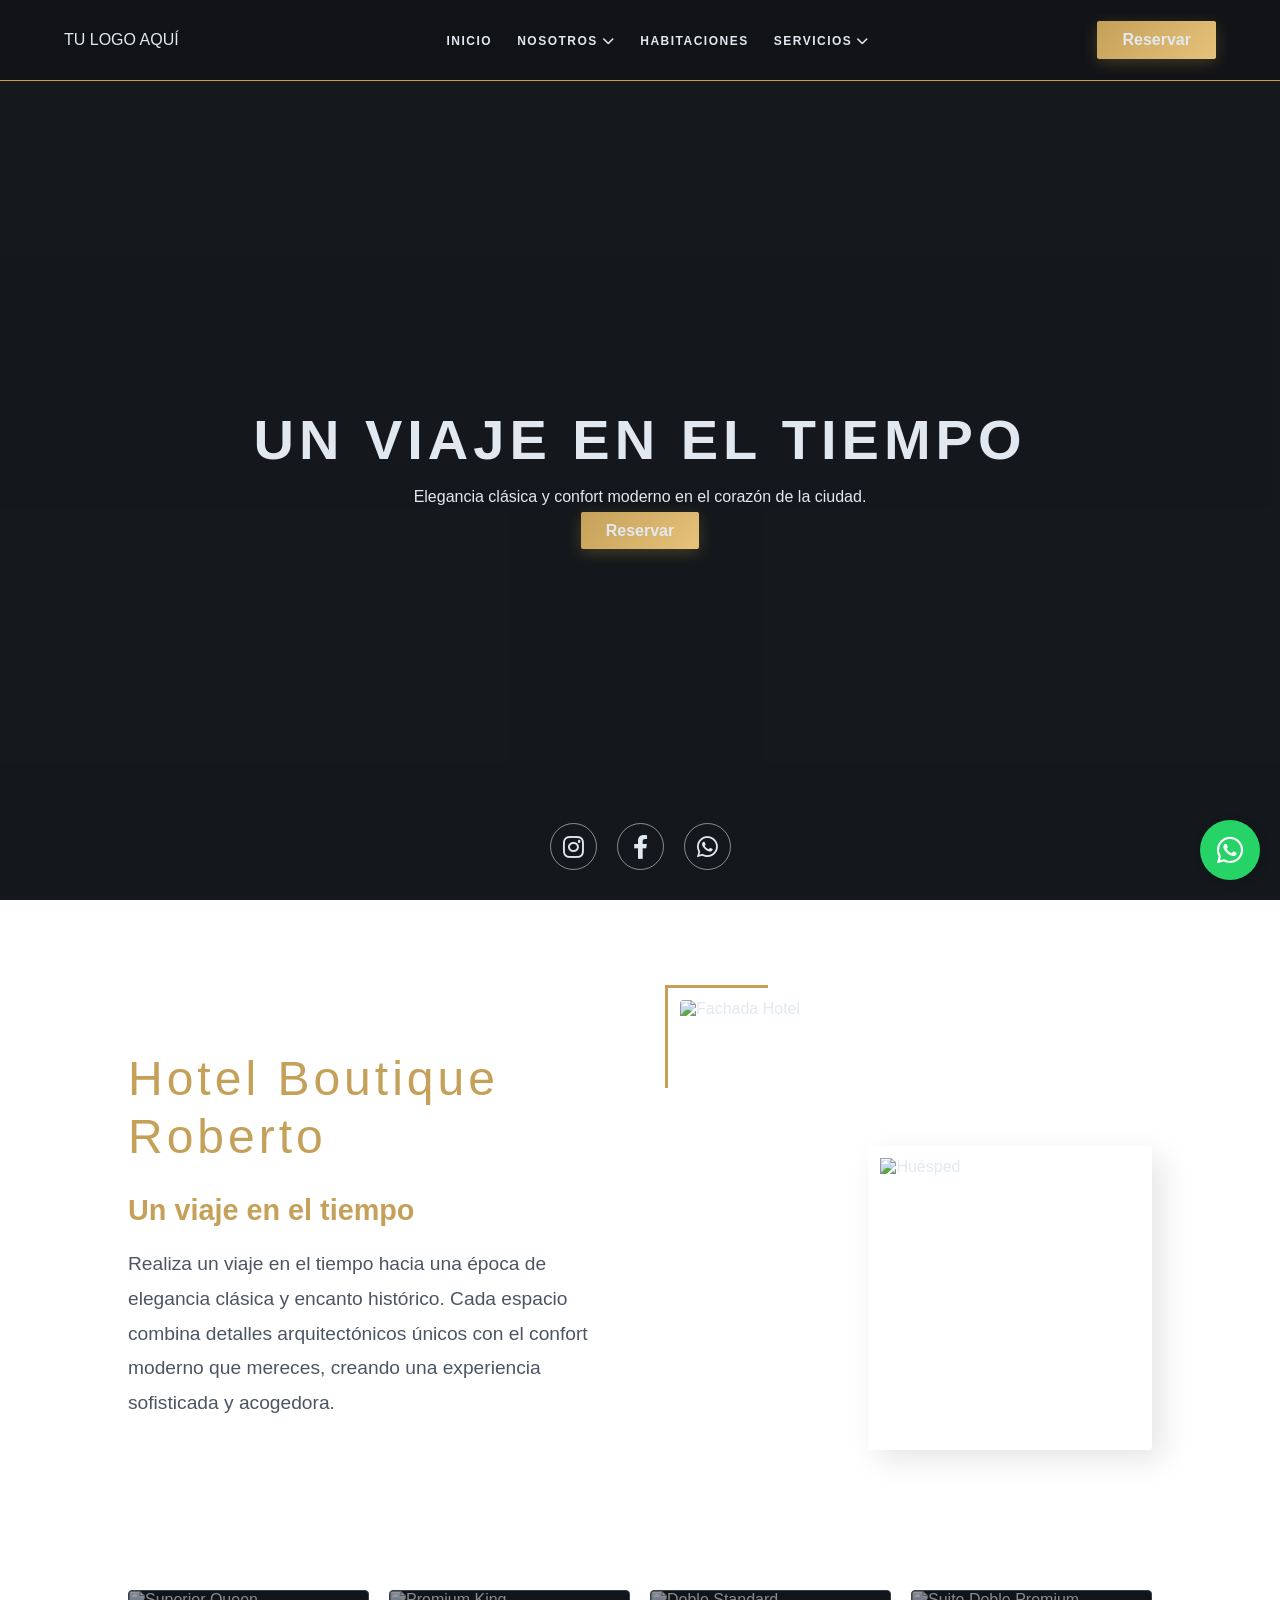
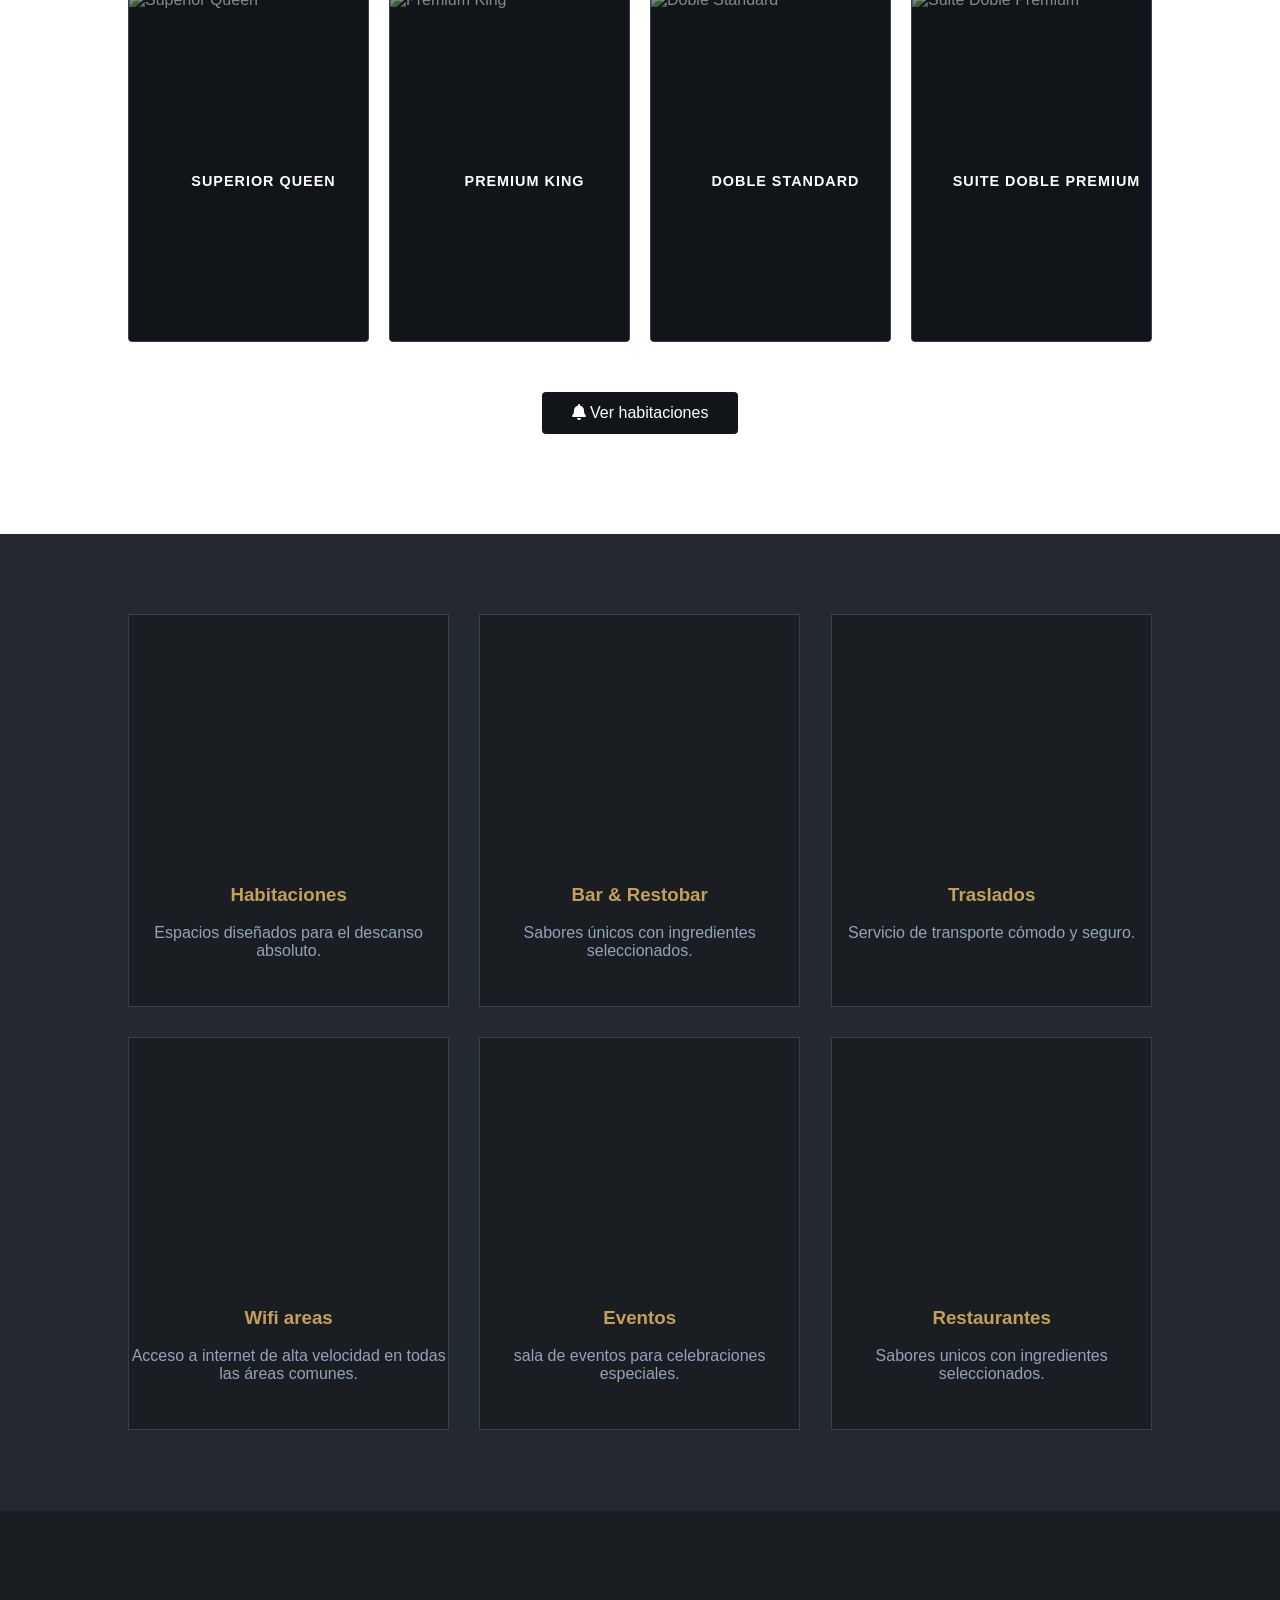
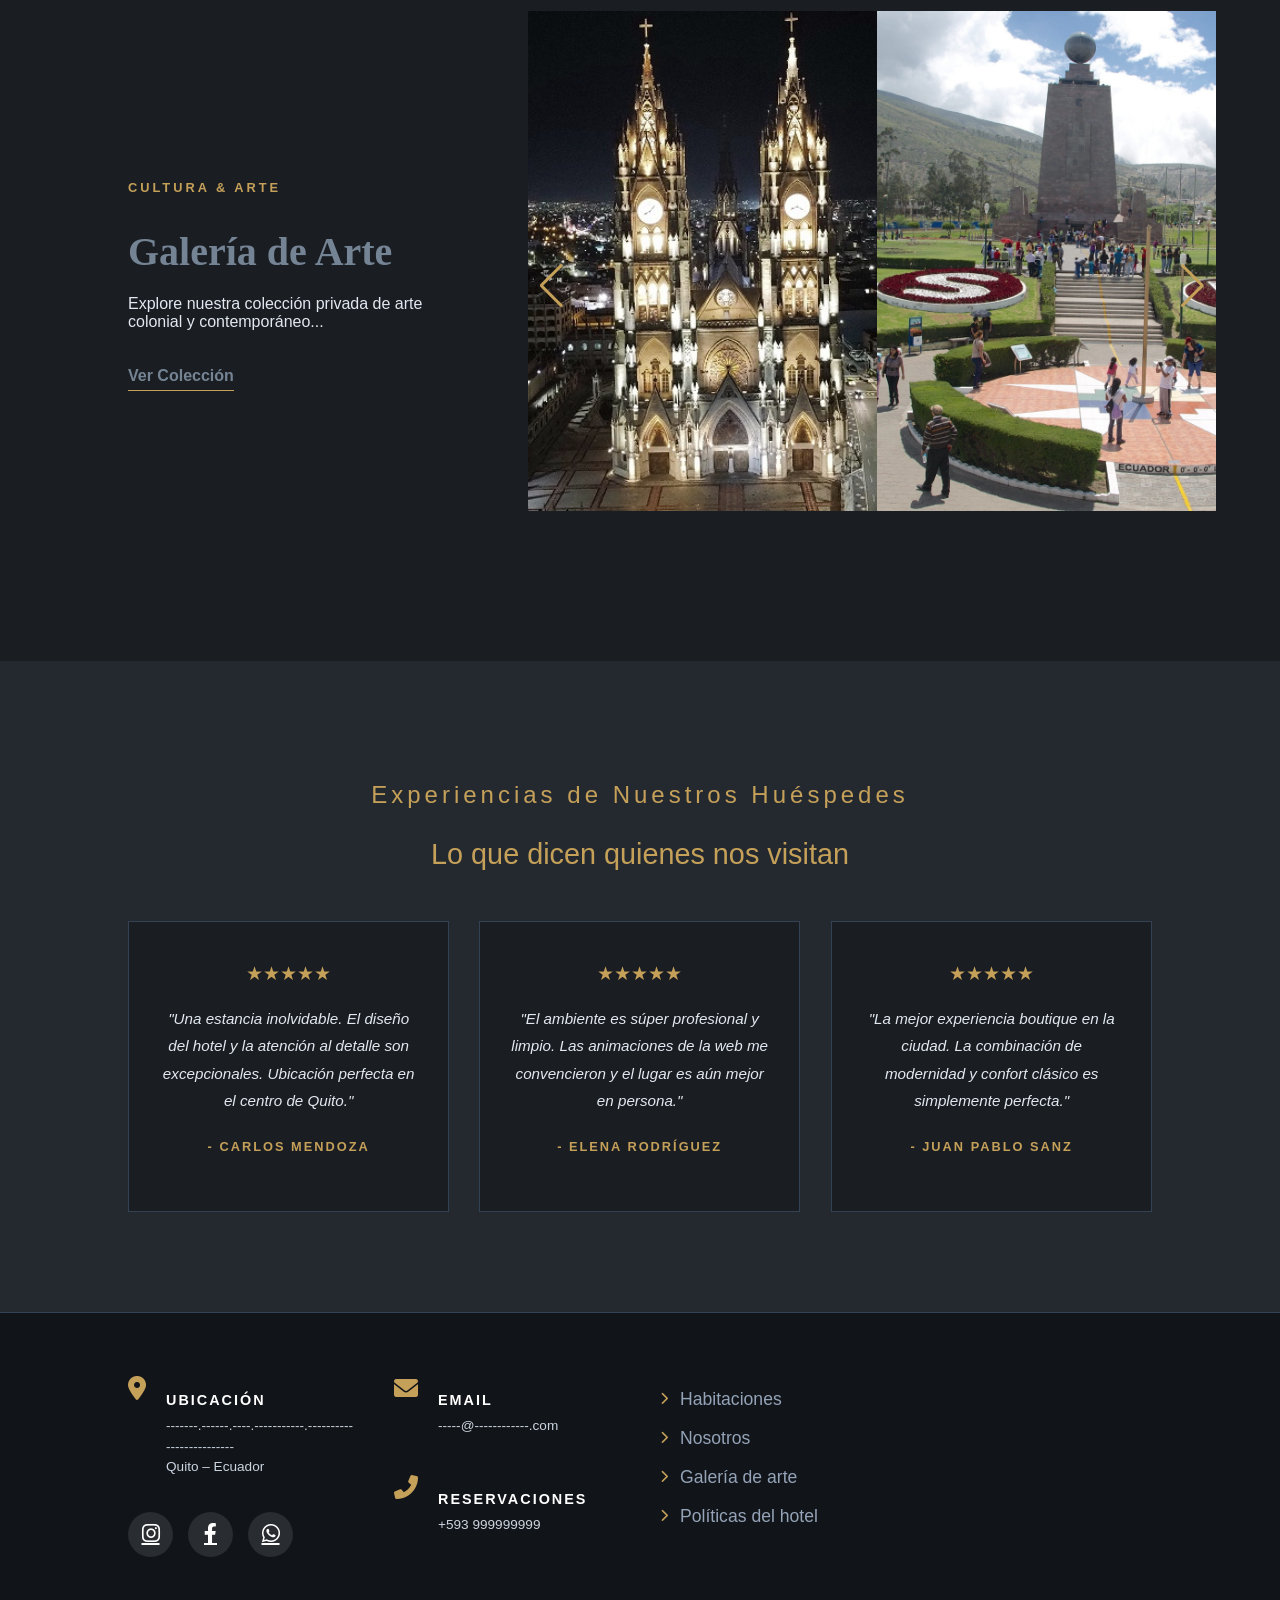
==== index.html @ a44afb36 "Add files via upload Initial commit: Subiendo diseño inicial del hostal" ====
<!DOCTYPE html>
<html lang="es">
<head>
    <meta charset="UTF-8">
    <meta name="viewport" content="width=device-width, initial-scale=1.0">
    <title>Plantilla Hotel Luxury | Roberto WebDev</title>
    <link rel="stylesheet" href="css/style.css">
    <link rel="stylesheet" href="https://cdnjs.cloudflare.com/ajax/libs/font-awesome/6.0.0/css/all.min.css">
</head>
<body>

    <header>
        <nav class="navbar">
            <div class="logo">TU LOGO AQUÍ</div>
            <ul class="nav-links">
                <li><a href="#">Inicio</a></li>
                <li class="dropdown">
                    <a href="#">Nosotros <i class="fas fa-chevron-down"></i></a>
                    <ul class="dropdown-content">
                        <li><a href="#">Historia</a></li>
                        <br>
                        <li><a href="#">Quito</a></li>
                    </ul>
                </li>
                <li><a href="#">Habitaciones</a></li>
                <li class="dropdown">
                    <a href="#">Servicios <i class="fas fa-chevron-down"></i></a>
                    <ul class="dropdown-content">
                        <li><a href="#">Restaurante</a></li>
                        <br>
                        <li><a href="#">Galería de Arte</a></li>
                        <br>
                        <li><a href="#">Servicio de habitaciones</a></li>
                    </ul>
                </li>
            </ul>
            <a href="reservas.html" class="btn-reserva">Reservar</a>
        </nav>
    </header>

    <section class="hero">
    <video autoplay muted loop playsinline preload="auto" class="hero-video">
    <source src="assets/Quito.mp4" type="video/mp4">
    Tu navegador no soporta el video.
</video>

    <div class="hero-text">
        <h1>UN VIAJE EN EL TIEMPO</h1>
        <p>Elegancia clásica y confort moderno en el corazón de la ciudad.</p>
        <a href="#" class="btn-reserva">Reservar</a>
    </div>
    <div class="hero-socials">
        <a href="https://instagram.com/tu-perfil" target="_blank"><i class="fab fa-instagram"></i></a>
        <a href="https://facebook.com/tu-perfil" target="_blank"><i class="fab fa-facebook-f"></i></a>
        <a href="https://wa.me/593XXXXXXXXX" target="_blank"><i class="fab fa-whatsapp"></i></a>
    </div>
</section>

<section class="introduccion-hotel revelar">
    <div class="intro-container">
        <div class="intro-superior">
            <div class="intro-texto">
                <h2 class="titulo-dorado">Hotel Boutique <br> Roberto</h2>
                <h3 class="subtitulo-script">Un viaje en el tiempo</h3>
                <p>Realiza un viaje en el tiempo hacia una época de elegancia clásica y encanto histórico. Cada espacio combina detalles arquitectónicos únicos con el confort moderno que mereces, creando una experiencia sofisticada y acogedora.</p>
            </div>
            
            <div class="intro-imagenes-wrapper">
                <img src="fachada-hotel.jpg" alt="Fachada Hotel" class="img-principal">
                <img src="huesped-cafe.jpg" alt="Huésped" class="img-flotante">
            </div>
        </div>
    </div>
</section>

<section class="seccion-habitaciones revelar">
    <div class="habitaciones-grid">
        <div class="habitacion-card">
            <img src="superior-queen.jpg" alt="Superior Queen">
            <div class="habitacion-overlay"><span>Superior Queen</span></div>
        </div>
        <div class="habitacion-card">
            <img src="premium-king.jpg" alt="Premium King">
            <div class="habitacion-overlay"><span>Premium King</span></div>
        </div>
        <div class="habitacion-card">
            <img src="doble-standard.jpg" alt="Doble Standard">
            <div class="habitacion-overlay"><span>Doble Standard</span></div>
        </div>
        <div class="habitacion-card">
            <img src="suite-premium.jpg" alt="Suite Doble Premium">
            <div class="habitacion-overlay"><span>Suite Doble Premium</span></div>
        </div>
    </div>
    <div class="intro-footer">
        <a href="#" class="btn-oscuro"><i class="fas fa-bell"></i> Ver habitaciones</a>
    </div>
</section>

    <section class="servicios">
        <div class="grid-servicios">
            <div class="card entrar-izquierda">
                <div class="card-img" style="background-image: url('habitacion.jpg');"></div>
                <h3>Habitaciones</h3>
                <p>Espacios diseñados para el descanso absoluto.</p>
            </div>
            <div class="card entrar-izquierda">
                <div class="card-img" style="background-image: url('bar.jpg');"></div>
                <h3>Bar & Restobar</h3>
                <p>Sabores únicos con ingredientes seleccionados.</p>
            </div>
            <div class="card entrar-izquierda">
                <div class="card-img" style="background-image: url('traslado.jpg');"></div>
                <h3>Traslados</h3>
                <p>Servicio de transporte cómodo y seguro.</p>
            </div>

            <div class="card entrar-derecha">
                <div class="card-img" style="background-image: url('wifi.jpg');"></div>
                <h3>Wifi areas</h3>
                <p>Acceso a internet de alta velocidad en todas las áreas comunes.</p>
            </div>

            <div class="card entrar-derecha">
                <div class="card-img" style="background-image: url('eventos.jpg');"></div>
                <h3>Eventos</h3>
                <p>sala de eventos para celebraciones especiales.</p>
            </div>

            <div class="card entrar-derecha">
                <div class="card-img" style="background-image: url('restaurantes.jpg');"></div>
                <h3>Restaurantes</h3>
                <p>Sabores unicos con ingredientes seleccionados.</p>
            </div>
        </div>
    </section>

    <link rel="stylesheet" href="https://cdn.jsdelivr.net/npm/swiper@11/swiper-bundle.min.css" />
<link rel="stylesheet" href="css/style.css">

<section class="galeria-seccion">
    <div class="galeria-info">
        <span class="subtitulo">CULTURA & ARTE</span>
        <h2 style="color: #758494;">Galería de Arte </h2>
        <p>Explore nuestra colección privada de arte colonial y contemporáneo...</p>
        <a href="#" class="btn-linea" style="color: #758494;">Ver Colección</a>
    </div>

    <div class="swiper mySwiper">
        <div class="swiper-wrapper">
            <div class="swiper-slide galeria-item">
                <img src="assets/basilica.jpg" alt="Arte 1">
            </div>
            <div class="swiper-slide galeria-item">
                <img src="assets/mitad-mundo.jpg" alt="Arte 2">
            </div>
            <div class="swiper-slide galeria-item">
                <img src="assets/panecillo.jpg" alt="Arte 3">
            </div>
            <div class="swiper-slide galeria-item">
                <img src="assets/teleferico.jpg" alt="Arte 4">
            </div>
        </div>
        <div class="swiper-button-next"></div>
        <div class="swiper-button-prev"></div>
    </div>
</section>

<section class="reviews">
    <div class="reviews-container">
        <h2 class="titulo-dorado revelar">Experiencias de Nuestros Huéspedes</h2>
        <p class="subtitulo-script revelar">Lo que dicen quienes nos visitan</p>
        
        <div class="reviews-grid">
            <div class="review-card entrar-izquierda">
                <div class="stars">★★★★★</div>
                <p class="review-text">"Una estancia inolvidable. El diseño del hotel y la atención al detalle son excepcionales. Ubicación perfecta en el centro de Quito."</p>
                <h4 class="review-author">- Carlos Mendoza</h4>
            </div>

            <div class="review-card revelar">
                <div class="stars">★★★★★</div>
                <p class="review-text">"El ambiente es súper profesional y limpio. Las animaciones de la web me convencieron y el lugar es aún mejor en persona."</p>
                <h4 class="review-author">- Elena Rodríguez</h4>
            </div>

            <div class="review-card entrar-derecha">
                <div class="stars">★★★★★</div>
                <p class="review-text">"La mejor experiencia boutique en la ciudad. La combinación de modernidad y confort clásico es simplemente perfecta."</p>
                <h4 class="review-author">- Juan Pablo Sanz</h4>
            </div>
        </div>
    </div>
</section>

<script src="https://cdn.jsdelivr.net/npm/swiper@11/swiper-bundle.min.js"></script>
<script src="js/script.js"></script>

    <footer class="footer-principal">
    <div class="footer-contenido">
        <div class="footer-grid">
            <div class="footer-col">
                <div class="footer-info-item">
                    <i class="fas fa-map-marker-alt icono-dorado"></i>
                    <div>
                        <h4 class="footer-titulo-seccion">UBICACIÓN</h4>
                        <p class="footer-texto-importante">-------.------.----.-----------.-------------------------<br>Quito – Ecuador</p>
                    </div>
                </div>
                <div class="footer-social-links">
                    <a href="#"><i class="fab fa-instagram"></i></a>
                    <a href="#"><i class="fab fa-facebook-f"></i></a>
                    <a href="#"><i class="fab fa-whatsapp"></i></a>
                </div>
            </div>

            <div class="footer-col">
                <div class="footer-info-item">
                    <i class="fas fa-envelope icono-dorado"></i>
                    <div>
                        <h4 class="footer-titulo-seccion">EMAIL</h4>
                        <p class="footer-texto-importante">-----@------------.com</p>
                    </div>
                </div>
                <div class="footer-info-item">
                    <i class="fas fa-phone-alt icono-dorado"></i>
                    <div>
                        <h4 class="footer-titulo-seccion">RESERVACIONES</h4>
                        <p class="footer-texto-importante">+593 999999999</p>
                    </div>
                </div>
            </div>

            <div class="footer-col">
                <ul class="footer-links">
                    <li><a href="#"><i class="fas fa-chevron-right"></i> Habitaciones</a></li>
                    <li><a href="#"><i class="fas fa-chevron-right"></i> Nosotros</a></li>
                    <li><a href="#"><i class="fas fa-chevron-right"></i> Galería de arte</a></li>
                    <li><a href="#"><i class="fas fa-chevron-right"></i> Políticas del hotel</a></li>
                </ul>
            </div>

            <div class="footer-col map-container">
                <iframe 
                    src="https://www.google.com/maps/embed?pb=!1m18!1m12!1m3!1d3989.7915!2d-78.50!3d-0.20!2m3!1f0!2f0!3f0!3m2!1i1024!2i768!4f13.1!3m3!1m2!1s0x0%3A0x0!2zMMKwMTInMDAuMCJTIDc4wrAzMCcwMC4wIlc!5e0!3m2!1ses!2sec!4v1620000000000!5m2!1ses!2sec" 
                    width="100%" height="180" style="border:0;" allowfullscreen="" loading="lazy">
                </iframe>
            </div>
        </div>
    </div>
    </footer>

    <a href="https://wa.me/593XXXXXXXXX" class="whatsapp-float" target="_blank">
    <i class="fab fa-whatsapp"></i>
    </a>
<script src="js/script.js"></script>
</body>
</html>
---- css/style.css ----
:root {
    /* Nueva Paleta: Gris Oxford y Carbón (Elegancia pura sin usar blanco) */
    --bg-main: #1a1e23;       /* Azul grisáceo muy oscuro (Fondo principal) */
    --bg-secondary: #242930;  /* Gris oxford ligeramente más claro para secciones */
    --gold: #c5a059;          /* Dorado arena profesional */
    --gold-light: #e6c27a;    /* Dorado para acentos brillantes */
    --text-white: #e2e8f0;    /* Blanco humo para que no canse la vista */
    --text-muted: #94a3b8;    /* Gris azulado para textos secundarios */
    --accent-dark: #111418;   /* Negro casi puro para el footer */
    --bg-dark:var(--accent-dark)
}

body {
    background-color: var(--bg-main);
    color: var(--text-white);
    font-family: 'Inter', sans-serif;
    margin: 0;
}

/* Navbar transparente que cambia al hacer scroll */
.navbar {
    display: flex; 
    justify-content: space-between; 
    align-items: center;
    padding: 15px 5%; 
    background: rgba(17, 20, 24, 0.95); /* Fondo oscuro sólido */
    border-bottom: 1px solid var(--gold);
    position: fixed; 
    width: 90%; 
    left: 0; right: 0; margin: auto;
    top: 0; 
    z-index: 1000;
}

.nav-links { display: flex; list-style: none; gap: 25px; }
.nav-links a { 
    color: var(--text-white); 
    text-transform: uppercase;
    letter-spacing: 1.5px;
    font-size: 0.75rem;
    font-weight: 600;
    text-decoration: none;
}

.nav-links a:hover { color: var(--gold); }
.btn-reserva {
    background: linear-gradient(135deg, var(--gold), var(--gold-light));
    color: var(--white);
    border: none;
    box-shadow: 0 4px 15px rgba(179, 142, 68, 0.3);
    padding: 10px 25px; border-radius: 2px; text-decoration: none; font-weight: bold;
}

h2, .titulo-dorado {
    color: var(--bg-dark);
}

/* Sección de Habitaciones: Overlay en verde */
.habitacion-overlay {
    background: rgba(6, 44, 33, 0.7); /* Capa verde elegante */
}

/* Hero Section */
.hero {
    position: relative; /* Importante para posicionar el video */
    height: 100vh;
    display: flex;
    align-items: center;
    justify-content: center;
    text-align: center;
    color: var(--white);
    overflow: hidden; /* Evita que el video se salga del contenedor */
}

.hero-video {
    position: absolute;
    top: 50%;
    left: 50%;
    min-width: 100%;
    min-height: 100%;
    width: auto;
    height: auto;
    z-index: -1; /* Lo manda al fondo */
    transform: translate(-50%, -50%);
    object-fit: cover; /* Hace que el video se comporte como background-size: cover */
}
/* Capa oscura sobre el video para que el texto se lea bien */
.hero::before {
    content: '';
    position: absolute;
    top: 0;
    left: 0;
    width: 100%;
    height: 100%;
    background: rgba(17, 20, 24, 0.6); 
    z-index: 0;
}

.hero-text {
    position: relative;
    z-index: 1; /* Asegura que el texto esté por encima de la capa oscura */
}
.hero h1 { font-size: 3.5rem; letter-spacing: 5px; margin-bottom: 10px; }

.hero-socials {
    position: absolute;
    bottom: 30px; /* Separación desde abajo */
    display: flex;
    gap: 20px;
    z-index: 2;
}

.hero-socials a {
    color: var(--white);
    font-size: 1.5rem;
    border: 1px solid rgba(255, 255, 255, 0.5);
    width: 45px;
    height: 45px;
    display: flex;
    align-items: center;
    justify-content: center;
    border-radius: 50%;
    transition: 0.3s;
    text-decoration: none;
}

.hero-socials a:hover {
    background: var(--gold);
    border-color: var(--gold);
    transform: translateY(-5px);
}

.servicios { 
    background: var(--bg-secondary); /* Cambio sutil de tono para separar */
    padding: 80px 10%;
}
.grid-servicios {
    display: grid; grid-template-columns: repeat(auto-fit, minmax(300px, 1fr)); gap: 30px;
}

/* Clase base para los elementos que van a aparecer */
.revelar, .entrar-izquierda, .entrar-derecha {
    opacity: 0;
    /* Aumentamos el tiempo a 1.5s para una sensación de lujo */
    transition: all 1.5s cubic-bezier(0.22, 1, 0.36, 1); 
    will-change: transform, opacity; /* Optimiza el rendimiento */
}

/* Configuración inicial para la entrada lateral */
.entrar-izquierda { transform: translateX(-80px); }
.entrar-derecha { transform: translateX(80px); }
.revelar { transform: translateY(40px); }

/* Cuando el elemento es visible (clase añadida por JS) */
.revelar.activo, 
.entrar-izquierda.activo, 
.entrar-derecha.activo {
    opacity: 1;
    transform: translate(0, 0);
}

.card { 
    background: var(--bg-main); /* Las tarjetas vuelven al tono oscuro */
    border: 1px solid #334155; 
    padding-bottom: 30px;
    transition: 0.4s;
    text-align: center;
}

.card:hover { 
    border-color: var(--gold);
    transform: translateY(-5px);
}
.card-img { height: 250px; background-size: cover; background-position: center; margin-bottom: 15px; }
.card h3 { color: var(--gold); }
.card p { color: var(--text-muted); }

/* Dropdown Menu */
.dropdown { position: relative; }
.dropdown-content {
    display: none; position: absolute; background: var(--bg-dark);
    min-width: 160px; top: 100%; padding: 10px; list-style: none;
}
.dropdown:hover .dropdown-content { display: block; }

.galeria-seccion {
    display: flex;
    align-items: center;
    padding: 100px 5% 100px 10%;
    background-color: var(--white);
    gap: 50px;
    overflow: hidden;
}

.galeria-info {
    flex: 1;
    min-width: 350px;
}

.subtitulo {
    color: var(--gold);
    letter-spacing: 3px;
    font-size: 0.8rem;
    font-weight: bold;
    display: block;
    margin-bottom: 10px;
}

.galeria-info h2 {
    font-family: 'Playfair Display', serif;
    font-size: 2.5rem;
    color: var(--bg-dark);
    margin-bottom: 20px;
}

.btn-linea {
    display: inline-block;
    margin-top: 20px;
    color: var(--bg-dark);
    text-decoration: none;
    border-bottom: 1px solid var(--gold);
    padding-bottom: 5px;
    font-weight: bold;
    transition: 0.3s;
}

.btn-linea:hover {
    color: var(--gold);
}

.galeria-slider {
    flex: 2;
    display: flex;
    gap: 20px;
    cursor: grab;
}

.galeria-item img {
    width: 400px;
    height: 500px;
    object-fit: cover;
    filter: grayscale(20%);
    transition: 0.5s;
}

.galeria-item img:hover {
    filter: grayscale(0%);
    transform: scale(1.02);
}

/* Modifica o añade estas reglas */
.swiper {
    flex: 2;
    width: 100%;
    height: 550px; /* Un poco más alto que las imágenes */
}
/* Color de las flechas para que combinen con tu dorado */
.swiper-button-next, .swiper-button-prev {
    color: var(--gold);
}

/* Espaciado para la sección de introducción */
.introduccion-hotel {
    padding: 100px 10%;
    background-color: #fff;
    display: flex;
    justify-content: center;
}

.intro-container {
    width: 100%;
    max-width: 1200px;
}

.intro-superior {
    display: flex;
    align-items: center;
    gap: 80px; /* Espacio entre texto e imágenes */
}

.intro-texto {
    flex: 1;
}

.seccion-habitaciones {
    padding: 0 10% 100px 10%;
    background-color: #fff;
}

/* --- Ajustes de Texto --- */
.intro-texto h2 {
    font-size: 3rem; /* Letra más grande para el título */
    margin-bottom: 10px;
    line-height: 1.2;
}

.intro-texto p {
    font-size: 1.2rem; 
    line-height: 1.8;
    color: #4b5563;
}


.card, .btn-reserva {
    transition: all 0.6s cubic-bezier(0.25, 1, 0.5, 1); /* Animación más profesional */
}

.retraso-1 {
    transition-delay: 0.3s;
}

.titulo-dorado { 
    color: var(--gold); 
    font-weight: 300;
    letter-spacing: 4px;
}
.subtitulo-script { 
    font-family: 'Cursive', sans-serif; 
    color: var(--gold);
    font-size: 1.8rem;
    margin-bottom: 20px;
}

/* Efecto de imágenes superpuestas */
.intro-imagenes-wrapper {
    flex: 1;
    position: relative;
    min-height: 450px; /* Obliga a la sección a tener altura para las fotos */
    display: flex;
    align-items: flex-start;
}

.img-principal {
    width: 85%;
    height: 350px;
    object-fit: cover;
    border-radius: 4px;
    z-index: 1;
}

.img-flotante {
    position: absolute;
    width: 55%;
    height: 280px;
    bottom: 0;
    right: 0;
    object-fit: cover;
    border: 12px solid #fff; /* Marco blanco  */
    box-shadow: 10px 10px 30px rgba(0,0,0,0.1);
    z-index: 2;
    border-radius: 4px;
}

/* Estilos de la sección de habitaciones */
.seccion-habitaciones {
    padding: 40px 10% 100px 10%;
    background-color: #fff;
}

/* --- Estilos base para la cuadrícula --- */
.habitaciones-grid {
    display: grid;
    grid-template-columns: repeat(4, 1fr);
    gap: 20px;
    margin-bottom: 50px;
}

/* --- Estilos para la tarjeta contenedora --- */
.habitacion-card {
    position: relative;
    height: 350px;
    overflow: hidden; /* Mantiene la imagen dentro de la tarjeta al hacer zoom */
    border-radius: 4px; /* Un ligero redondeado para el toque boutique */
    cursor: pointer;
    background: var(--accent-dark);
    border: 1px solid #334155;
}

/* --- Estilos para la imagen base --- */
.habitacion-card img {
    width: 100%;
    height: 100%;
    object-fit: cover;
    display: block;
    /* Transición suave para el zoom (transform) y el brillo (filter) */
    transition: transform 0.6s ease, filter 0.6s ease;
    /* Comienza un poco más opaca y con poco brillo para el efecto "oscuro" */
    filter: brightness(0.6) grayscale(10%);
}

/* --- Estilos para el Overlay (Capa Oscura) --- */
.habitacion-overlay {
    position: absolute;
    top: 0; left: 0; width: 100%; height: 100%;
    /* Un degradado sutil para asegurar la legibilidad del texto en el fondo */
    background: linear-gradient(to top, rgba(17, 20, 24, 0.9), transparent);
    display: flex;
    align-items: center;
    justify-content: center;
    color: white;
    font-weight: bold;
    text-align: center;
    padding: 15px;
    text-transform: uppercase;
    letter-spacing: 1px;
    font-size: 0.9rem;
    z-index: 2; /* Encima de la imagen */
    /* Transición suave para que la capa desaparezca gradualmente */
    transition: opacity 0.6s ease;
}

/* --- EFECTOS DE ANIMACIÓN AL PASAR EL MOUSE (HOVER) --- */

/* 1. La imagen se aclara y hace zoom */
.habitacion-card:hover img {
    transform: scale(1.1); /* Ligero zoom */
    filter: brightness(1) grayscale(0%); /* Vuelve al brillo total y color real */
}

/* 2. El overlay oscuro se vuelve invisible */
.habitacion-card:hover .habitacion-overlay {
    opacity: 0; /* Desaparece la capa oscura */
}

/* Botón inferior */
.intro-footer { text-align: center; }
.btn-oscuro {
    background: var(--bg-dark);
    color: white;
    padding: 12px 30px;
    text-decoration: none;
    border-radius: 4px;
    display: inline-block;
}

.whatsapp-float {
    position: fixed;
    width: 60px;
    height: 60px;
    bottom: 20px;
    right: 20px;
    background-color: #25d366; /* Verde oficial de WhatsApp */
    color: #FFF;
    border-radius: 50px;
    text-align: center;
    font-size: 30px;
    box-shadow: 2px 2px 10px rgba(0,0,0,0.2);
    z-index: 1000;
    display: flex;
    align-items: center;
    justify-content: center;
    text-decoration: none;
    transition: 0.3s;
}

.whatsapp-float:hover {
    transform: scale(1.1);
    background-color: #128c7e;
}


/* --- SECCIÓN DE RESEÑAS --- */
.reviews {
    background-color: var(--bg-secondary); /* Gris Oxford un poco más claro */
    padding: 100px 10%;
    text-align: center;
}

.reviews-container {
    max-width: 1200px;
    margin: 0 auto;
}

.reviews-grid {
    display: grid;
    grid-template-columns: repeat(auto-fit, minmax(300px, 1fr));
    gap: 30px;
    margin-top: 50px;
}

.review-card {
    background-color: var(--bg-main); /* Gris Oxford más oscuro */
    padding: 40px 30px;
    border: 1px solid #334155;
    transition: transform 0.4s ease;
}

.review-card:hover {
    border-color: var(--gold);
    transform: translateY(-10px);
}

.stars {
    color: var(--gold);
    font-size: 1.2rem;
    margin-bottom: 20px;
}

.review-text {
    color: var(--text-white);
    font-style: italic;
    line-height: 1.8;
    margin-bottom: 25px;
    font-size: 0.95rem;
}

.review-author {
    color: var(--gold);
    text-transform: uppercase;
    letter-spacing: 2px;
    font-size: 0.8rem;
    font-weight: 700;
}

.footer-principal {
    background-color: var(--accent-dark);
    border-top: 1px solid #334155;
    padding-top: 0;
}

/* Franja de imágenes */
.footer-instagram-feed {
    display: grid;
    grid-template-columns: repeat(5, 1fr);
    height: 200px;
    overflow: hidden;
}

.footer-instagram-feed img {
    width: 100%;
    height: 100%;
    object-fit: cover;
    transition: 0.5s;
    opacity: 0.8;
}

.footer-instagram-feed img:hover {
    opacity: 1;
    transform: scale(1.05);
}

/* Contenido del Footer */
.footer-contenido {
    padding: 60px 10%;
}

.footer-grid {
    display: grid;
    grid-template-columns: repeat(auto-fit, minmax(200px, 1fr));
    gap: 40px;
}

.footer-info-item {
    display: flex;
    gap: 15px;
    margin-bottom: 25px;
}

.icono-dorado {
    color: var(--gold);
    font-size: 1.2rem;
    margin-top: 5px;
}

.footer-col h4 {
    font-size: 0.9rem;
    letter-spacing: 2px;
    margin-bottom: 8px;
    color: #fff;
}

.footer-col p {
    font-size: 0.85rem;
    color: #cbd5e1;
    line-height: 1.5;
}

/* Enlaces y Redes */
.footer-social-links {
    display: flex;
    gap: 15px;
    margin-top: 10px;
}

.footer-social-links a {
    color: white;
    font-size: 1.1rem;
    background: rgba(255,255,255,0.1);
    width: 35px;
    height: 35px;
    display: flex;
    align-items: center;
    justify-content: center;
    border-radius: 50%;
    transition: 0.3s;
}

.footer-social-links a:hover {
    background: var(--gold);
    color: var(--bg-dark);
}

.footer-links {
    list-style: none;
    padding: 0;
}

.footer-links li {
    margin-bottom: 12px;
}

.footer-links a {
    color: #cbd5e1;
    text-decoration: none;
    font-size: 0.9rem;
    transition: 0.3s;
}

.footer-links a i {
    font-size: 0.7rem;
    margin-right: 8px;
    color: var(--gold);
}

.footer-links a:hover {
    color: var(--gold);
    padding-left: 5px;
}

/* Bottom Bar */
.footer-bottom {
    background-color: #041d16;
    padding: 20px 10%;
    display: flex;
    justify-content: space-between;
    align-items: center;
    border-top: 1px solid rgba(179, 142, 68, 0.2);
    font-size: 0.75rem;
    color: #94a3b8;
}

/* --- Ajustes de tamaño en el Footer --- */

.footer-titulo-seccion {
    font-size: 1.1rem; /* Títulos de sección más visibles */
    letter-spacing: 2.5px;
    margin-bottom: 12px;
    color: var(--gold); /* Cambiado a dorado para resaltar el título */
    font-weight: 700;
}

.footer-texto-importante {
    font-size: 1.05rem; /* Texto de dirección y contacto más grande */
    color: var(--text-white);
    line-height: 1.6;
    margin: 0;
}

.footer-info-item {
    display: flex;
    gap: 20px;
    margin-bottom: 35px; /* Más espacio entre bloques de contacto */
}

.icono-dorado {
    color: var(--gold);
    font-size: 1.5rem; /* Iconos más grandes para acompañar el texto */
    margin-top: 3px;
}

/* --- Enlaces de Navegación más grandes --- */
.footer-links li {
    margin-bottom: 18px; /* Más separación entre links */
}

.footer-links a {
    color: var(--text-muted);
    text-decoration: none;
    font-size: 1.1rem; /* Enlaces de navegación crecidos */
    transition: 0.3s;
    display: flex;
    align-items: center;
}

.footer-links a i {
    font-size: 0.8rem;
    margin-right: 12px;
    color: var(--gold);
}

.footer-links a:hover {
    color: var(--gold);
    transform: translateX(8px); /* Animación de desplazamiento más marcada */
}

/* Ajuste de Redes Sociales */
.footer-social-links a {
    font-size: 1.3rem; /* Iconos de redes sociales más grandes */
    width: 45px;
    height: 45px;
}

.logo-pequeno img {
    height: 40px;
}

.intro-imagenes-wrapper::before {
    content: '';
    position: absolute;
    top: -15px;
    left: -15px;
    width: 100px;
    height: 100px;
    border-top: 3px solid var(--gold);
    border-left: 3px solid var(--gold);
    z-index: 0;
}
---- css/style.css ----
:root {
    /* Nueva Paleta: Gris Oxford y Carbón (Elegancia pura sin usar blanco) */
    --bg-main: #1a1e23;       /* Azul grisáceo muy oscuro (Fondo principal) */
    --bg-secondary: #242930;  /* Gris oxford ligeramente más claro para secciones */
    --gold: #c5a059;          /* Dorado arena profesional */
    --gold-light: #e6c27a;    /* Dorado para acentos brillantes */
    --text-white: #e2e8f0;    /* Blanco humo para que no canse la vista */
    --text-muted: #94a3b8;    /* Gris azulado para textos secundarios */
    --accent-dark: #111418;   /* Negro casi puro para el footer */
    --bg-dark:var(--accent-dark)
}

body {
    background-color: var(--bg-main);
    color: var(--text-white);
    font-family: 'Inter', sans-serif;
    margin: 0;
}

/* Navbar transparente que cambia al hacer scroll */
.navbar {
    display: flex; 
    justify-content: space-between; 
    align-items: center;
    padding: 15px 5%; 
    background: rgba(17, 20, 24, 0.95); /* Fondo oscuro sólido */
    border-bottom: 1px solid var(--gold);
    position: fixed; 
    width: 90%; 
    left: 0; right: 0; margin: auto;
    top: 0; 
    z-index: 1000;
}

.nav-links { display: flex; list-style: none; gap: 25px; }
.nav-links a { 
    color: var(--text-white); 
    text-transform: uppercase;
    letter-spacing: 1.5px;
    font-size: 0.75rem;
    font-weight: 600;
    text-decoration: none;
}

.nav-links a:hover { color: var(--gold); }
.btn-reserva {
    background: linear-gradient(135deg, var(--gold), var(--gold-light));
    color: var(--white);
    border: none;
    box-shadow: 0 4px 15px rgba(179, 142, 68, 0.3);
    padding: 10px 25px; border-radius: 2px; text-decoration: none; font-weight: bold;
}

h2, .titulo-dorado {
    color: var(--bg-dark);
}

/* Sección de Habitaciones: Overlay en verde */
.habitacion-overlay {
    background: rgba(6, 44, 33, 0.7); /* Capa verde elegante */
}

/* Hero Section */
.hero {
    position: relative; /* Importante para posicionar el video */
    height: 100vh;
    display: flex;
    align-items: center;
    justify-content: center;
    text-align: center;
    color: var(--white);
    overflow: hidden; /* Evita que el video se salga del contenedor */
}

.hero-video {
    position: absolute;
    top: 50%;
    left: 50%;
    min-width: 100%;
    min-height: 100%;
    width: auto;
    height: auto;
    z-index: -1; /* Lo manda al fondo */
    transform: translate(-50%, -50%);
    object-fit: cover; /* Hace que el video se comporte como background-size: cover */
}
/* Capa oscura sobre el video para que el texto se lea bien */
.hero::before {
    content: '';
    position: absolute;
    top: 0;
    left: 0;
    width: 100%;
    height: 100%;
    background: rgba(17, 20, 24, 0.6); 
    z-index: 0;
}

.hero-text {
    position: relative;
    z-index: 1; /* Asegura que el texto esté por encima de la capa oscura */
}
.hero h1 { font-size: 3.5rem; letter-spacing: 5px; margin-bottom: 10px; }

.hero-socials {
    position: absolute;
    bottom: 30px; /* Separación desde abajo */
    display: flex;
    gap: 20px;
    z-index: 2;
}

.hero-socials a {
    color: var(--white);
    font-size: 1.5rem;
    border: 1px solid rgba(255, 255, 255, 0.5);
    width: 45px;
    height: 45px;
    display: flex;
    align-items: center;
    justify-content: center;
    border-radius: 50%;
    transition: 0.3s;
    text-decoration: none;
}

.hero-socials a:hover {
    background: var(--gold);
    border-color: var(--gold);
    transform: translateY(-5px);
}

.servicios { 
    background: var(--bg-secondary); /* Cambio sutil de tono para separar */
    padding: 80px 10%;
}
.grid-servicios {
    display: grid; grid-template-columns: repeat(auto-fit, minmax(300px, 1fr)); gap: 30px;
}

/* Clase base para los elementos que van a aparecer */
.revelar, .entrar-izquierda, .entrar-derecha {
    opacity: 0;
    /* Aumentamos el tiempo a 1.5s para una sensación de lujo */
    transition: all 1.5s cubic-bezier(0.22, 1, 0.36, 1); 
    will-change: transform, opacity; /* Optimiza el rendimiento */
}

/* Configuración inicial para la entrada lateral */
.entrar-izquierda { transform: translateX(-80px); }
.entrar-derecha { transform: translateX(80px); }
.revelar { transform: translateY(40px); }

/* Cuando el elemento es visible (clase añadida por JS) */
.revelar.activo, 
.entrar-izquierda.activo, 
.entrar-derecha.activo {
    opacity: 1;
    transform: translate(0, 0);
}

.card { 
    background: var(--bg-main); /* Las tarjetas vuelven al tono oscuro */
    border: 1px solid #334155; 
    padding-bottom: 30px;
    transition: 0.4s;
    text-align: center;
}

.card:hover { 
    border-color: var(--gold);
    transform: translateY(-5px);
}
.card-img { height: 250px; background-size: cover; background-position: center; margin-bottom: 15px; }
.card h3 { color: var(--gold); }
.card p { color: var(--text-muted); }

/* Dropdown Menu */
.dropdown { position: relative; }
.dropdown-content {
    display: none; position: absolute; background: var(--bg-dark);
    min-width: 160px; top: 100%; padding: 10px; list-style: none;
}
.dropdown:hover .dropdown-content { display: block; }

.galeria-seccion {
    display: flex;
    align-items: center;
    padding: 100px 5% 100px 10%;
    background-color: var(--white);
    gap: 50px;
    overflow: hidden;
}

.galeria-info {
    flex: 1;
    min-width: 350px;
}

.subtitulo {
    color: var(--gold);
    letter-spacing: 3px;
    font-size: 0.8rem;
    font-weight: bold;
    display: block;
    margin-bottom: 10px;
}

.galeria-info h2 {
    font-family: 'Playfair Display', serif;
    font-size: 2.5rem;
    color: var(--bg-dark);
    margin-bottom: 20px;
}

.btn-linea {
    display: inline-block;
    margin-top: 20px;
    color: var(--bg-dark);
    text-decoration: none;
    border-bottom: 1px solid var(--gold);
    padding-bottom: 5px;
    font-weight: bold;
    transition: 0.3s;
}

.btn-linea:hover {
    color: var(--gold);
}

.galeria-slider {
    flex: 2;
    display: flex;
    gap: 20px;
    cursor: grab;
}

.galeria-item img {
    width: 400px;
    height: 500px;
    object-fit: cover;
    filter: grayscale(20%);
    transition: 0.5s;
}

.galeria-item img:hover {
    filter: grayscale(0%);
    transform: scale(1.02);
}

/* Modifica o añade estas reglas */
.swiper {
    flex: 2;
    width: 100%;
    height: 550px; /* Un poco más alto que las imágenes */
}
/* Color de las flechas para que combinen con tu dorado */
.swiper-button-next, .swiper-button-prev {
    color: var(--gold);
}

/* Espaciado para la sección de introducción */
.introduccion-hotel {
    padding: 100px 10%;
    background-color: #fff;
    display: flex;
    justify-content: center;
}

.intro-container {
    width: 100%;
    max-width: 1200px;
}

.intro-superior {
    display: flex;
    align-items: center;
    gap: 80px; /* Espacio entre texto e imágenes */
}

.intro-texto {
    flex: 1;
}

.seccion-habitaciones {
    padding: 0 10% 100px 10%;
    background-color: #fff;
}

/* --- Ajustes de Texto --- */
.intro-texto h2 {
    font-size: 3rem; /* Letra más grande para el título */
    margin-bottom: 10px;
    line-height: 1.2;
}

.intro-texto p {
    font-size: 1.2rem; 
    line-height: 1.8;
    color: #4b5563;
}


.card, .btn-reserva {
    transition: all 0.6s cubic-bezier(0.25, 1, 0.5, 1); /* Animación más profesional */
}

.retraso-1 {
    transition-delay: 0.3s;
}

.titulo-dorado { 
    color: var(--gold); 
    font-weight: 300;
    letter-spacing: 4px;
}
.subtitulo-script { 
    font-family: 'Cursive', sans-serif; 
    color: var(--gold);
    font-size: 1.8rem;
    margin-bottom: 20px;
}

/* Efecto de imágenes superpuestas */
.intro-imagenes-wrapper {
    flex: 1;
    position: relative;
    min-height: 450px; /* Obliga a la sección a tener altura para las fotos */
    display: flex;
    align-items: flex-start;
}

.img-principal {
    width: 85%;
    height: 350px;
    object-fit: cover;
    border-radius: 4px;
    z-index: 1;
}

.img-flotante {
    position: absolute;
    width: 55%;
    height: 280px;
    bottom: 0;
    right: 0;
    object-fit: cover;
    border: 12px solid #fff; /* Marco blanco  */
    box-shadow: 10px 10px 30px rgba(0,0,0,0.1);
    z-index: 2;
    border-radius: 4px;
}

/* Estilos de la sección de habitaciones */
.seccion-habitaciones {
    padding: 40px 10% 100px 10%;
    background-color: #fff;
}

/* --- Estilos base para la cuadrícula --- */
.habitaciones-grid {
    display: grid;
    grid-template-columns: repeat(4, 1fr);
    gap: 20px;
    margin-bottom: 50px;
}

/* --- Estilos para la tarjeta contenedora --- */
.habitacion-card {
    position: relative;
    height: 350px;
    overflow: hidden; /* Mantiene la imagen dentro de la tarjeta al hacer zoom */
    border-radius: 4px; /* Un ligero redondeado para el toque boutique */
    cursor: pointer;
    background: var(--accent-dark);
    border: 1px solid #334155;
}

/* --- Estilos para la imagen base --- */
.habitacion-card img {
    width: 100%;
    height: 100%;
    object-fit: cover;
    display: block;
    /* Transición suave para el zoom (transform) y el brillo (filter) */
    transition: transform 0.6s ease, filter 0.6s ease;
    /* Comienza un poco más opaca y con poco brillo para el efecto "oscuro" */
    filter: brightness(0.6) grayscale(10%);
}

/* --- Estilos para el Overlay (Capa Oscura) --- */
.habitacion-overlay {
    position: absolute;
    top: 0; left: 0; width: 100%; height: 100%;
    /* Un degradado sutil para asegurar la legibilidad del texto en el fondo */
    background: linear-gradient(to top, rgba(17, 20, 24, 0.9), transparent);
    display: flex;
    align-items: center;
    justify-content: center;
    color: white;
    font-weight: bold;
    text-align: center;
    padding: 15px;
    text-transform: uppercase;
    letter-spacing: 1px;
    font-size: 0.9rem;
    z-index: 2; /* Encima de la imagen */
    /* Transición suave para que la capa desaparezca gradualmente */
    transition: opacity 0.6s ease;
}

/* --- EFECTOS DE ANIMACIÓN AL PASAR EL MOUSE (HOVER) --- */

/* 1. La imagen se aclara y hace zoom */
.habitacion-card:hover img {
    transform: scale(1.1); /* Ligero zoom */
    filter: brightness(1) grayscale(0%); /* Vuelve al brillo total y color real */
}

/* 2. El overlay oscuro se vuelve invisible */
.habitacion-card:hover .habitacion-overlay {
    opacity: 0; /* Desaparece la capa oscura */
}

/* Botón inferior */
.intro-footer { text-align: center; }
.btn-oscuro {
    background: var(--bg-dark);
    color: white;
    padding: 12px 30px;
    text-decoration: none;
    border-radius: 4px;
    display: inline-block;
}

.whatsapp-float {
    position: fixed;
    width: 60px;
    height: 60px;
    bottom: 20px;
    right: 20px;
    background-color: #25d366; /* Verde oficial de WhatsApp */
    color: #FFF;
    border-radius: 50px;
    text-align: center;
    font-size: 30px;
    box-shadow: 2px 2px 10px rgba(0,0,0,0.2);
    z-index: 1000;
    display: flex;
    align-items: center;
    justify-content: center;
    text-decoration: none;
    transition: 0.3s;
}

.whatsapp-float:hover {
    transform: scale(1.1);
    background-color: #128c7e;
}


/* --- SECCIÓN DE RESEÑAS --- */
.reviews {
    background-color: var(--bg-secondary); /* Gris Oxford un poco más claro */
    padding: 100px 10%;
    text-align: center;
}

.reviews-container {
    max-width: 1200px;
    margin: 0 auto;
}

.reviews-grid {
    display: grid;
    grid-template-columns: repeat(auto-fit, minmax(300px, 1fr));
    gap: 30px;
    margin-top: 50px;
}

.review-card {
    background-color: var(--bg-main); /* Gris Oxford más oscuro */
    padding: 40px 30px;
    border: 1px solid #334155;
    transition: transform 0.4s ease;
}

.review-card:hover {
    border-color: var(--gold);
    transform: translateY(-10px);
}

.stars {
    color: var(--gold);
    font-size: 1.2rem;
    margin-bottom: 20px;
}

.review-text {
    color: var(--text-white);
    font-style: italic;
    line-height: 1.8;
    margin-bottom: 25px;
    font-size: 0.95rem;
}

.review-author {
    color: var(--gold);
    text-transform: uppercase;
    letter-spacing: 2px;
    font-size: 0.8rem;
    font-weight: 700;
}

.footer-principal {
    background-color: var(--accent-dark);
    border-top: 1px solid #334155;
    padding-top: 0;
}

/* Franja de imágenes */
.footer-instagram-feed {
    display: grid;
    grid-template-columns: repeat(5, 1fr);
    height: 200px;
    overflow: hidden;
}

.footer-instagram-feed img {
    width: 100%;
    height: 100%;
    object-fit: cover;
    transition: 0.5s;
    opacity: 0.8;
}

.footer-instagram-feed img:hover {
    opacity: 1;
    transform: scale(1.05);
}

/* Contenido del Footer */
.footer-contenido {
    padding: 60px 10%;
}

.footer-grid {
    display: grid;
    grid-template-columns: repeat(auto-fit, minmax(200px, 1fr));
    gap: 40px;
}

.footer-info-item {
    display: flex;
    gap: 15px;
    margin-bottom: 25px;
}

.icono-dorado {
    color: var(--gold);
    font-size: 1.2rem;
    margin-top: 5px;
}

.footer-col h4 {
    font-size: 0.9rem;
    letter-spacing: 2px;
    margin-bottom: 8px;
    color: #fff;
}

.footer-col p {
    font-size: 0.85rem;
    color: #cbd5e1;
    line-height: 1.5;
}

/* Enlaces y Redes */
.footer-social-links {
    display: flex;
    gap: 15px;
    margin-top: 10px;
}

.footer-social-links a {
    color: white;
    font-size: 1.1rem;
    background: rgba(255,255,255,0.1);
    width: 35px;
    height: 35px;
    display: flex;
    align-items: center;
    justify-content: center;
    border-radius: 50%;
    transition: 0.3s;
}

.footer-social-links a:hover {
    background: var(--gold);
    color: var(--bg-dark);
}

.footer-links {
    list-style: none;
    padding: 0;
}

.footer-links li {
    margin-bottom: 12px;
}

.footer-links a {
    color: #cbd5e1;
    text-decoration: none;
    font-size: 0.9rem;
    transition: 0.3s;
}

.footer-links a i {
    font-size: 0.7rem;
    margin-right: 8px;
    color: var(--gold);
}

.footer-links a:hover {
    color: var(--gold);
    padding-left: 5px;
}

/* Bottom Bar */
.footer-bottom {
    background-color: #041d16;
    padding: 20px 10%;
    display: flex;
    justify-content: space-between;
    align-items: center;
    border-top: 1px solid rgba(179, 142, 68, 0.2);
    font-size: 0.75rem;
    color: #94a3b8;
}

/* --- Ajustes de tamaño en el Footer --- */

.footer-titulo-seccion {
    font-size: 1.1rem; /* Títulos de sección más visibles */
    letter-spacing: 2.5px;
    margin-bottom: 12px;
    color: var(--gold); /* Cambiado a dorado para resaltar el título */
    font-weight: 700;
}

.footer-texto-importante {
    font-size: 1.05rem; /* Texto de dirección y contacto más grande */
    color: var(--text-white);
    line-height: 1.6;
    margin: 0;
}

.footer-info-item {
    display: flex;
    gap: 20px;
    margin-bottom: 35px; /* Más espacio entre bloques de contacto */
}

.icono-dorado {
    color: var(--gold);
    font-size: 1.5rem; /* Iconos más grandes para acompañar el texto */
    margin-top: 3px;
}

/* --- Enlaces de Navegación más grandes --- */
.footer-links li {
    margin-bottom: 18px; /* Más separación entre links */
}

.footer-links a {
    color: var(--text-muted);
    text-decoration: none;
    font-size: 1.1rem; /* Enlaces de navegación crecidos */
    transition: 0.3s;
    display: flex;
    align-items: center;
}

.footer-links a i {
    font-size: 0.8rem;
    margin-right: 12px;
    color: var(--gold);
}

.footer-links a:hover {
    color: var(--gold);
    transform: translateX(8px); /* Animación de desplazamiento más marcada */
}

/* Ajuste de Redes Sociales */
.footer-social-links a {
    font-size: 1.3rem; /* Iconos de redes sociales más grandes */
    width: 45px;
    height: 45px;
}

.logo-pequeno img {
    height: 40px;
}

.intro-imagenes-wrapper::before {
    content: '';
    position: absolute;
    top: -15px;
    left: -15px;
    width: 100px;
    height: 100px;
    border-top: 3px solid var(--gold);
    border-left: 3px solid var(--gold);
    z-index: 0;
}
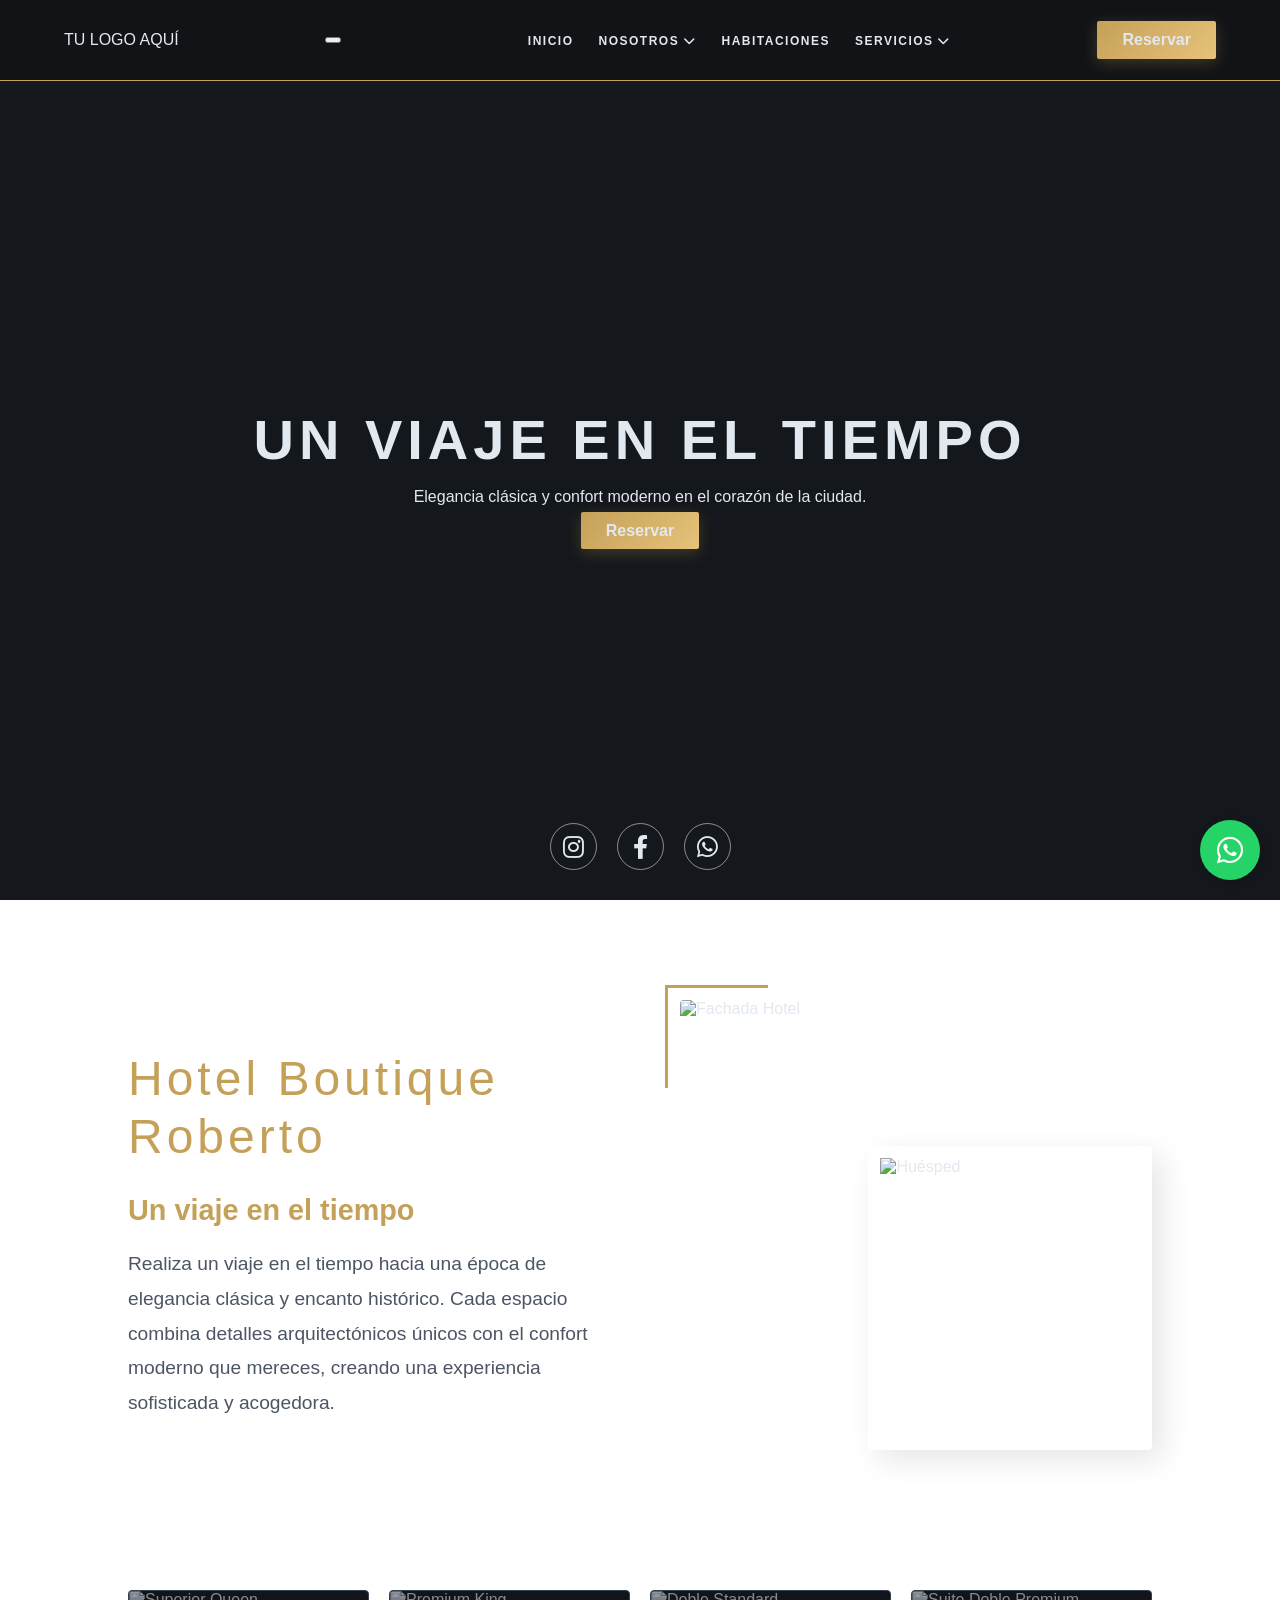
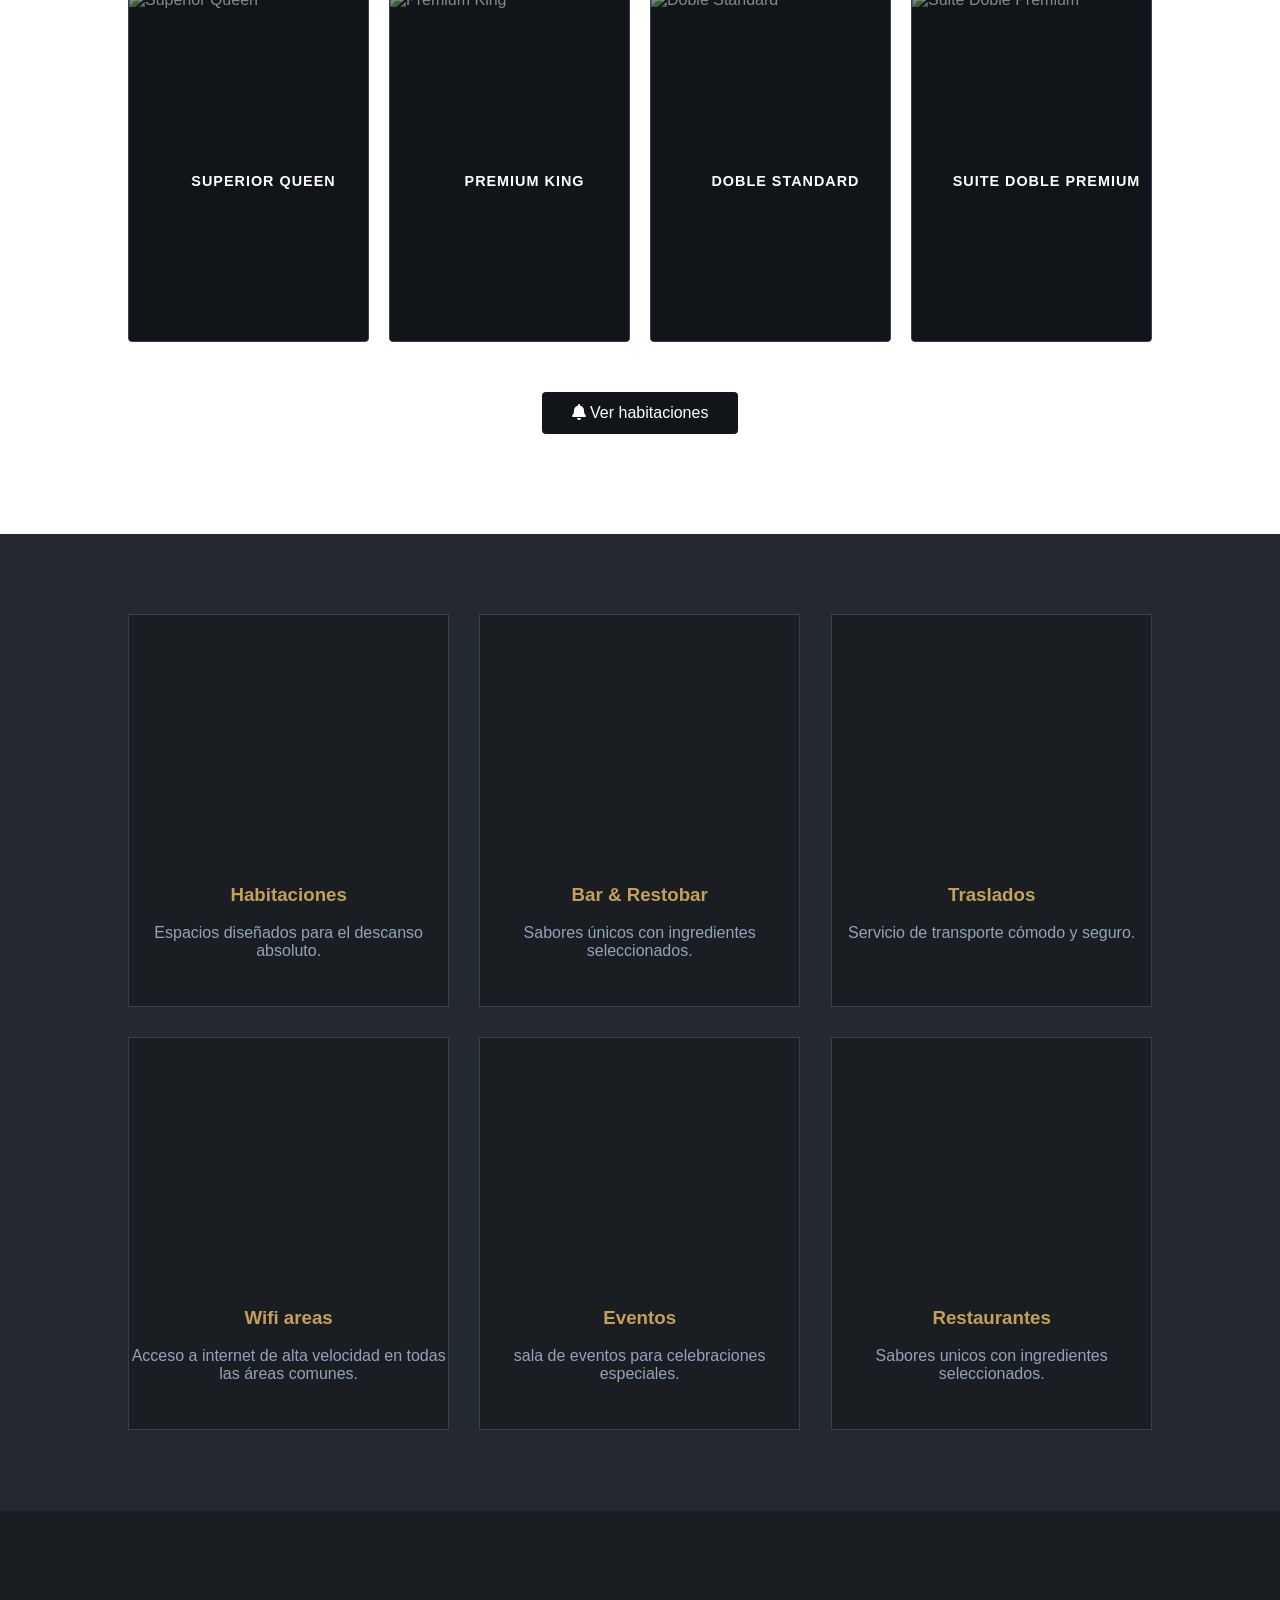
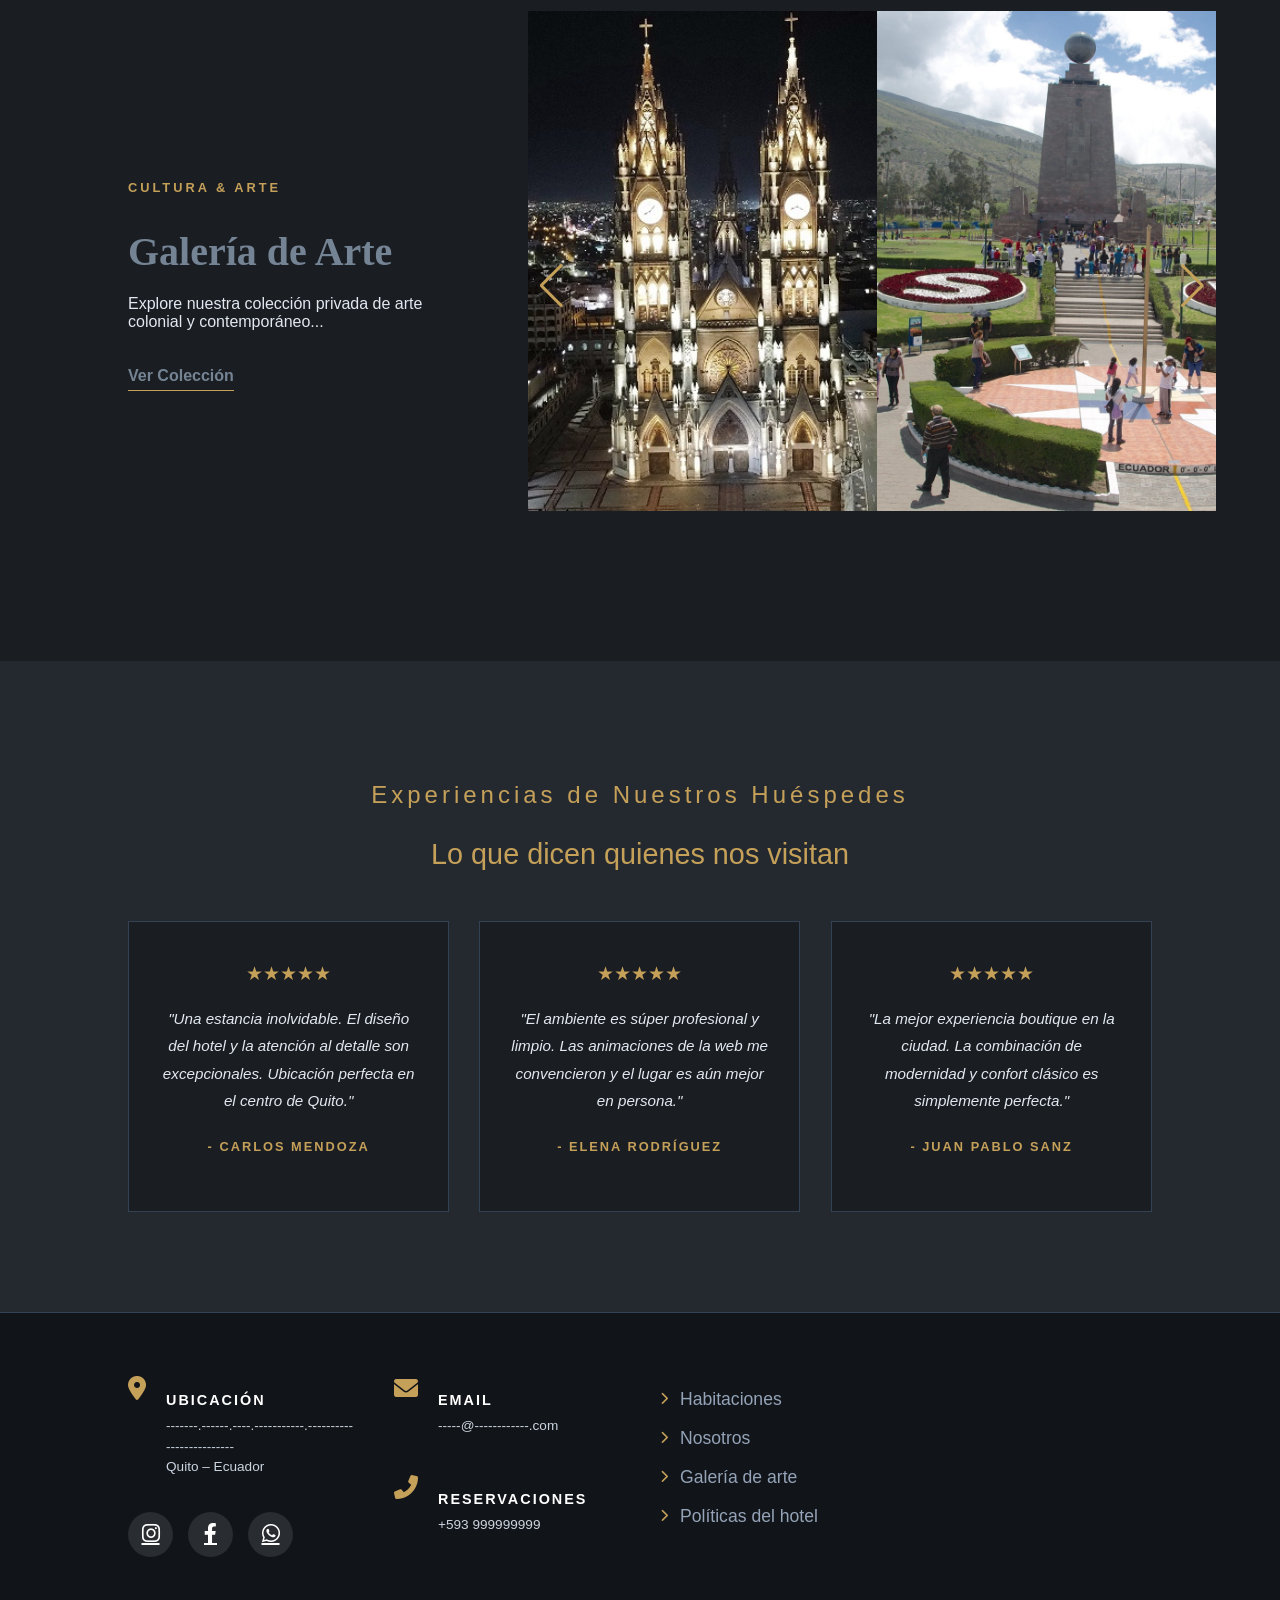
==== commit 0dd175e5: "Enhance navigation with mobile menu toggle Added a mobile menu toggle button and improved navigation" ====
--- a/index.html
+++ b/index.html
@@ -12,7 +12,12 @@
     <header>
         <nav class="navbar">
             <div class="logo">TU LOGO AQUÍ</div>
-            <ul class="nav-links">
+            <button class="menu-toggle" id="menu-btn">
+      <span class="bar"></span>
+      <span class="bar"></span>
+      <span class="bar"></span>
+    </button>
+            <ul class="nav-links" id="nav-links">
                 <li><a href="#">Inicio</a></li>
                 <li class="dropdown">
                     <a href="#">Nosotros <i class="fas fa-chevron-down"></i></a>
@@ -66,8 +71,8 @@
             </div>
             
             <div class="intro-imagenes-wrapper">
-                <img src="fachada-hotel.jpg" alt="Fachada Hotel" class="img-principal">
-                <img src="huesped-cafe.jpg" alt="Huésped" class="img-flotante">
+                <img src="assets/fachada-hotel.png" alt="Fachada Hotel" class="img-principal">
+                <img src="assets/huesped-hotel.png" alt="Huésped" class="img-flotante">
             </div>
         </div>
     </div>
@@ -76,19 +81,19 @@
 <section class="seccion-habitaciones revelar">
     <div class="habitaciones-grid">
         <div class="habitacion-card">
-            <img src="superior-queen.jpg" alt="Superior Queen">
+            <img src="assets/superior.png" alt="Superior Queen">
             <div class="habitacion-overlay"><span>Superior Queen</span></div>
         </div>
         <div class="habitacion-card">
-            <img src="premium-king.jpg" alt="Premium King">
+            <img src="assets/king.png" alt="Premium King">
             <div class="habitacion-overlay"><span>Premium King</span></div>
         </div>
         <div class="habitacion-card">
-            <img src="doble-standard.jpg" alt="Doble Standard">
+            <img src="assets/doble.png" alt="Doble Standard">
             <div class="habitacion-overlay"><span>Doble Standard</span></div>
         </div>
         <div class="habitacion-card">
-            <img src="suite-premium.jpg" alt="Suite Doble Premium">
+            <img src="assets/suite.png" alt="Suite Doble Premium">
             <div class="habitacion-overlay"><span>Suite Doble Premium</span></div>
         </div>
     </div>
@@ -100,35 +105,35 @@
     <section class="servicios">
         <div class="grid-servicios">
             <div class="card entrar-izquierda">
-                <div class="card-img" style="background-image: url('habitacion.jpg');"></div>
+                <div class="card-img" style="background-image: url('assets/superior.png');"></div>
                 <h3>Habitaciones</h3>
                 <p>Espacios diseñados para el descanso absoluto.</p>
             </div>
             <div class="card entrar-izquierda">
-                <div class="card-img" style="background-image: url('bar.jpg');"></div>
+                <div class="card-img" style="background-image: url('assets/bar.jpg');"></div>
                 <h3>Bar & Restobar</h3>
                 <p>Sabores únicos con ingredientes seleccionados.</p>
             </div>
             <div class="card entrar-izquierda">
-                <div class="card-img" style="background-image: url('traslado.jpg');"></div>
+                <div class="card-img" style="background-image: url('assets/traslado.jpg');"></div>
                 <h3>Traslados</h3>
                 <p>Servicio de transporte cómodo y seguro.</p>
             </div>
 
             <div class="card entrar-derecha">
-                <div class="card-img" style="background-image: url('wifi.jpg');"></div>
+                <div class="card-img" style="background-image: url('assets/wifi.Jpg');"></div>
                 <h3>Wifi areas</h3>
                 <p>Acceso a internet de alta velocidad en todas las áreas comunes.</p>
             </div>
 
             <div class="card entrar-derecha">
-                <div class="card-img" style="background-image: url('eventos.jpg');"></div>
+                <div class="card-img" style="background-image: url('assets/eventos.png');"></div>
                 <h3>Eventos</h3>
                 <p>sala de eventos para celebraciones especiales.</p>
             </div>
 
             <div class="card entrar-derecha">
-                <div class="card-img" style="background-image: url('restaurantes.jpg');"></div>
+                <div class="card-img" style="background-image: url('assets/restaurante.png');"></div>
                 <h3>Restaurantes</h3>
                 <p>Sabores unicos con ingredientes seleccionados.</p>
             </div>
@@ -255,4 +260,4 @@
     </a>
 <script src="js/script.js"></script>
 </body>
-</html>+</html>
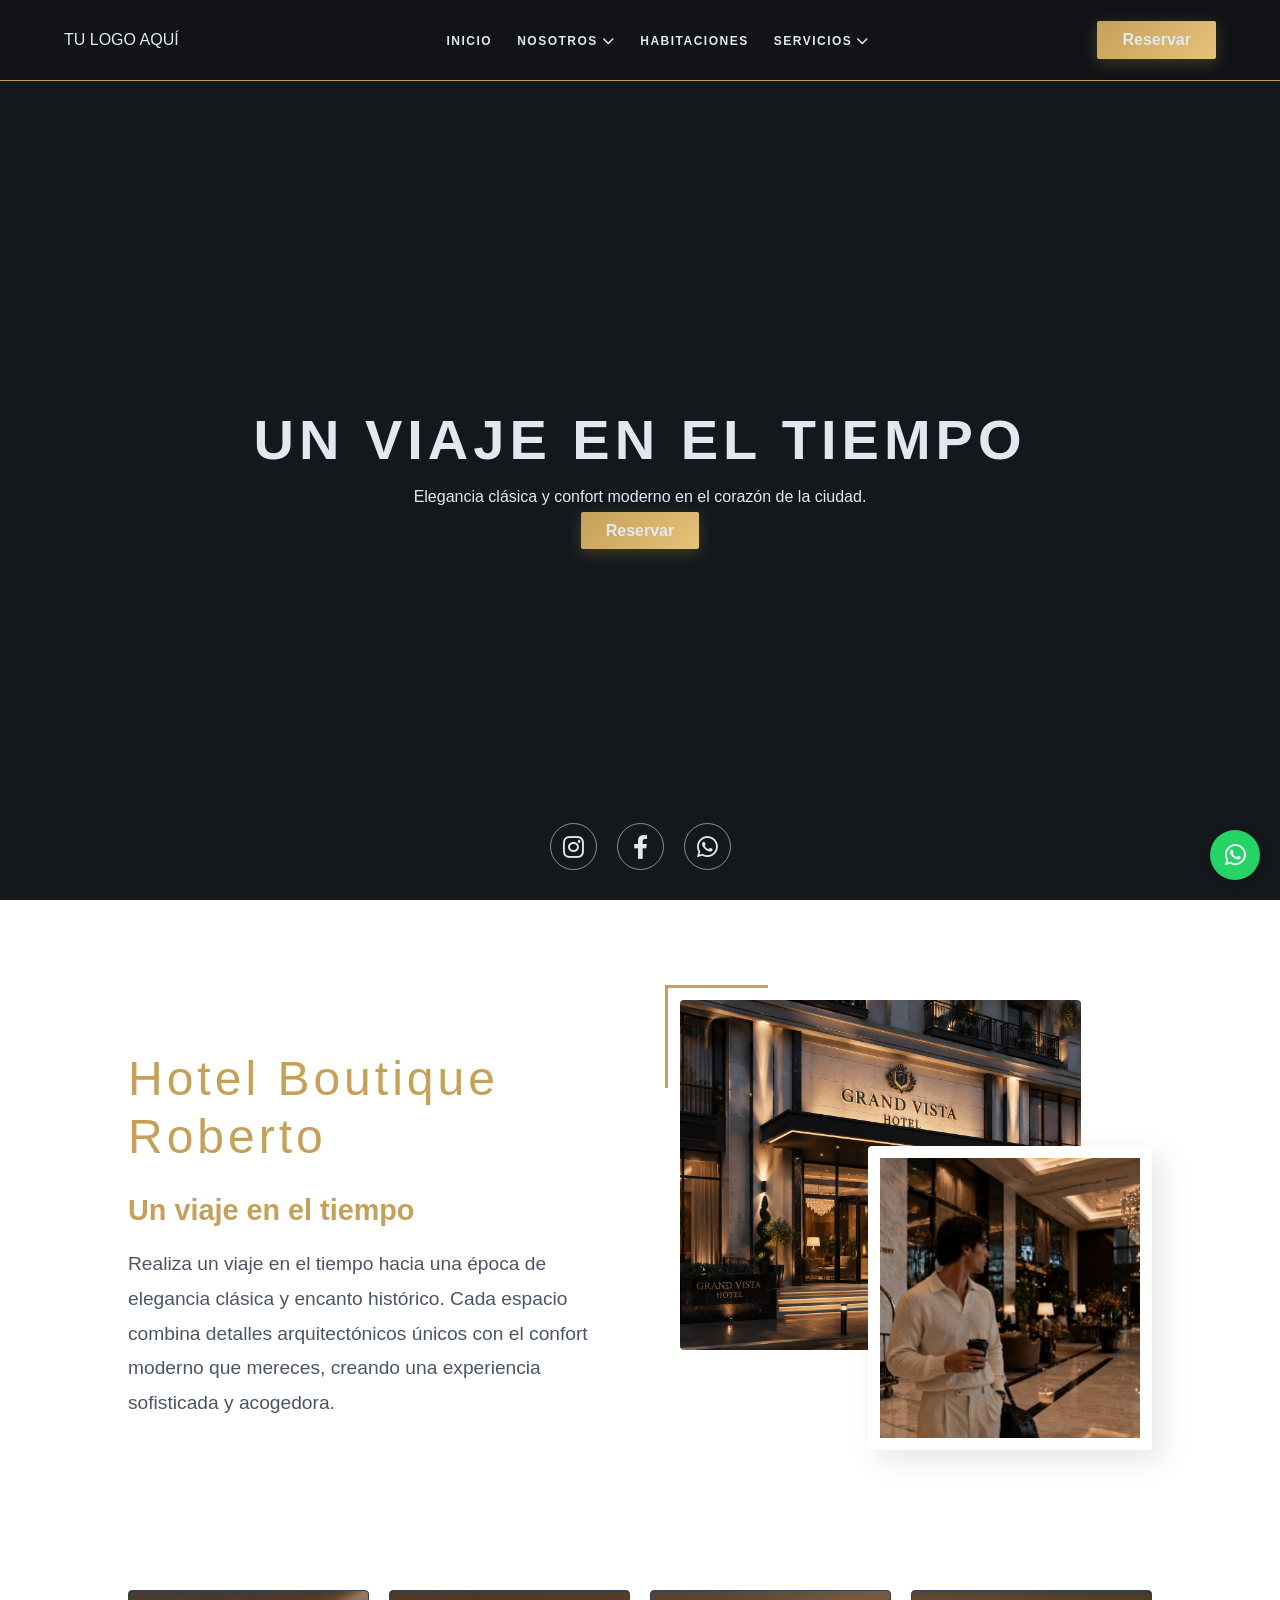
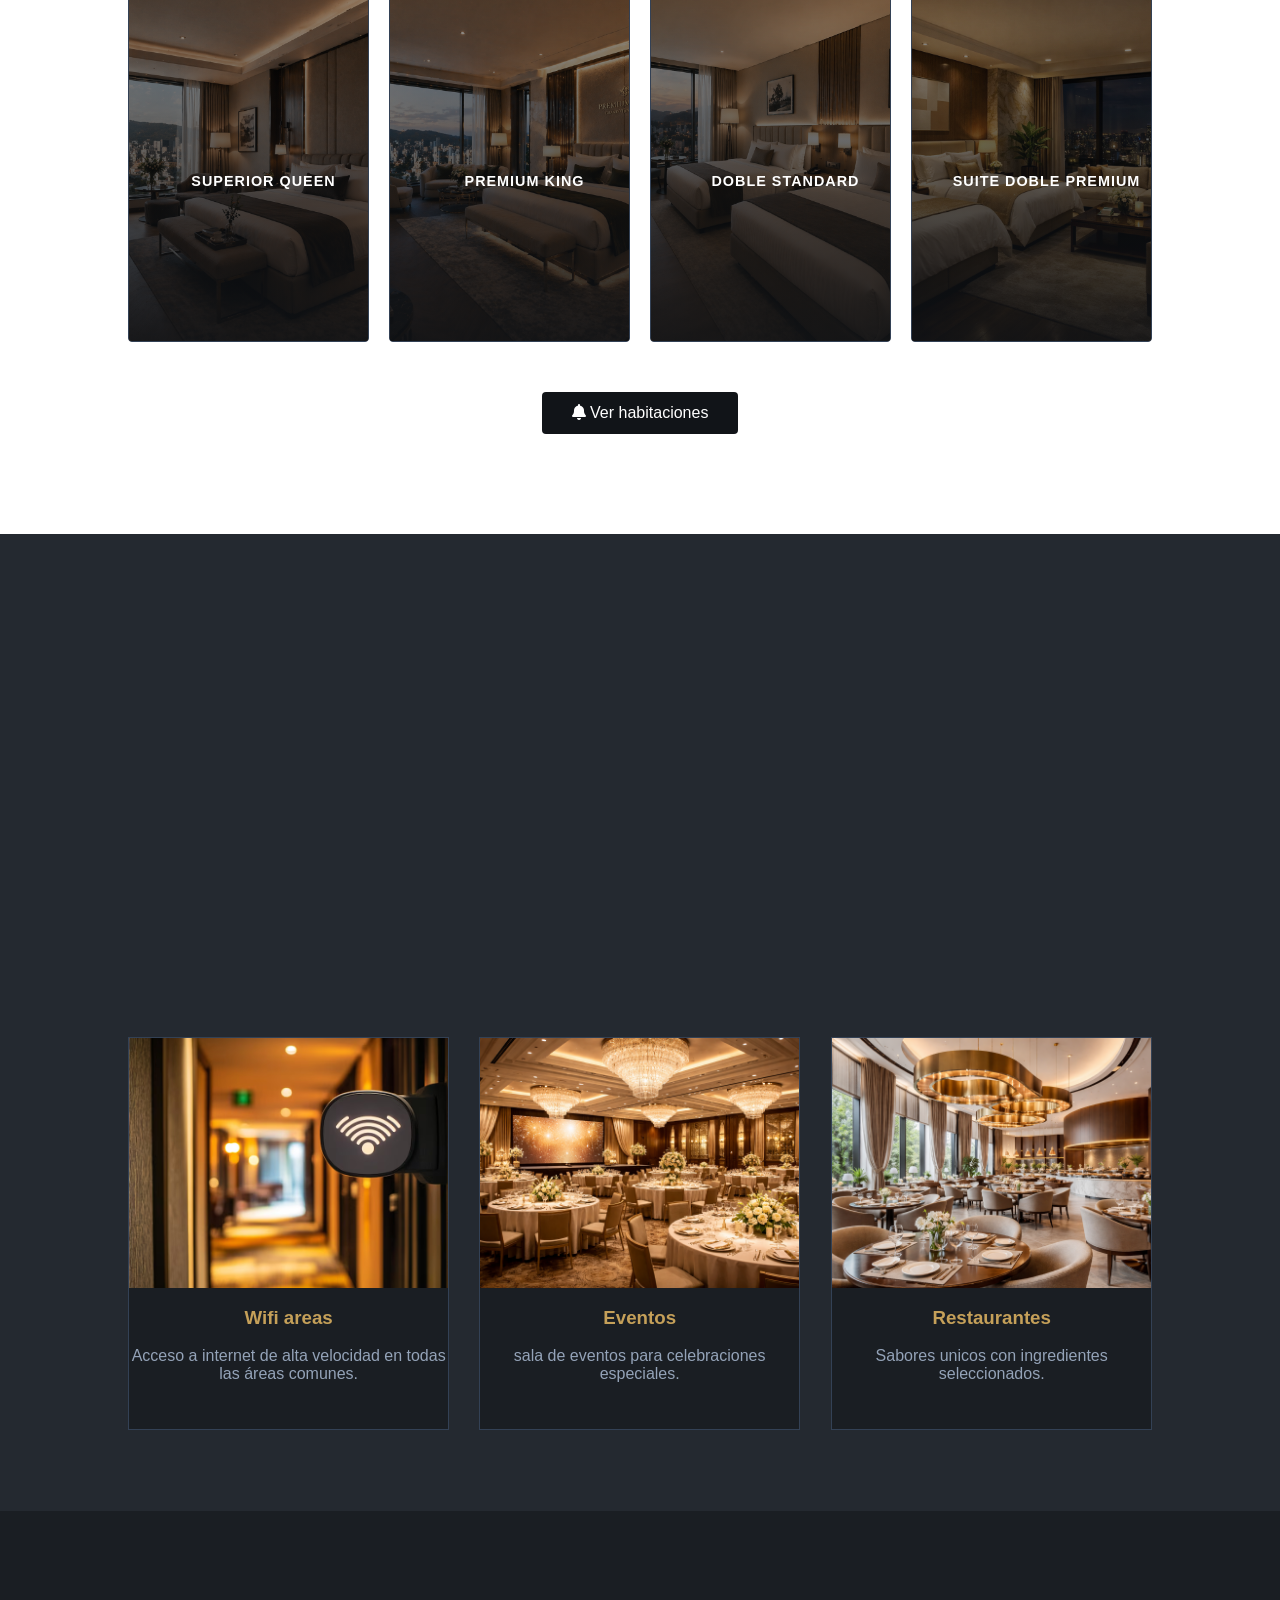
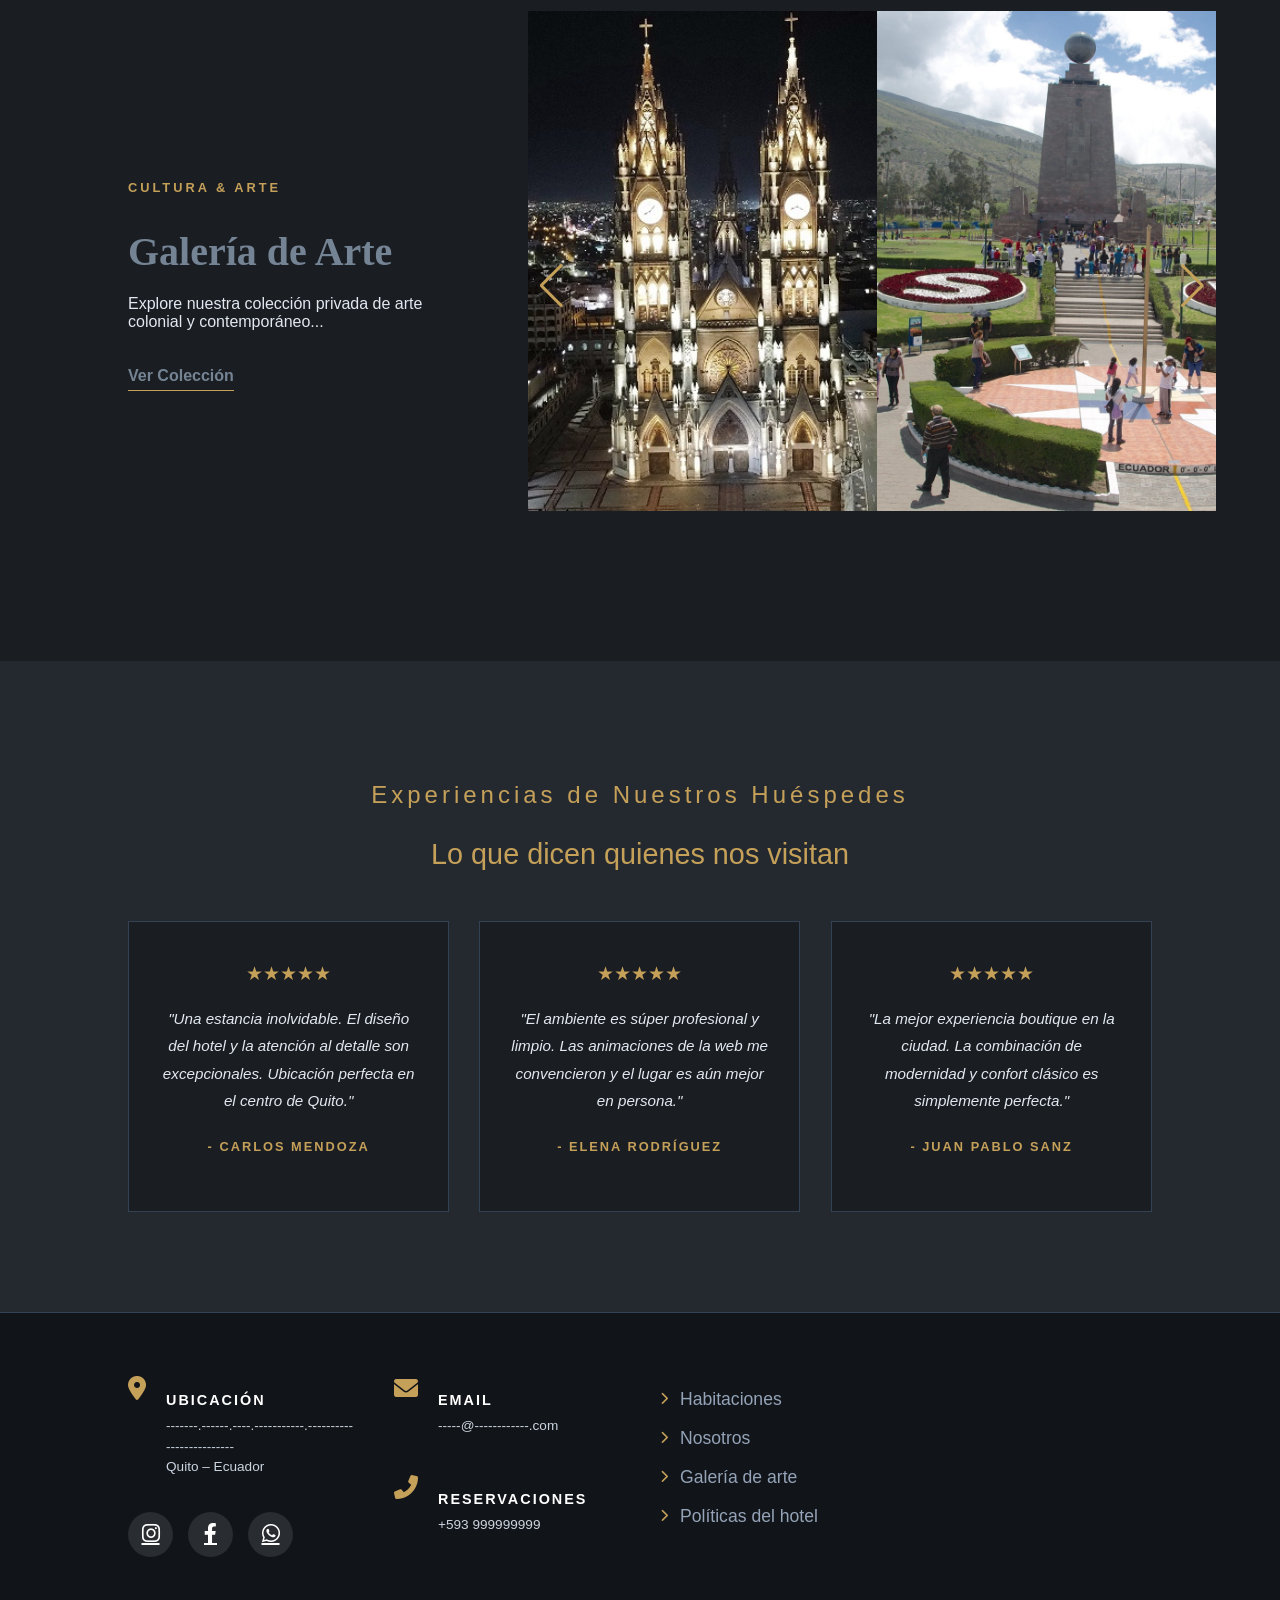
==== commit 5f81f194: "Actualizacion de menu responsive" ====
--- a/index.html
+++ b/index.html
@@ -260,4 +260,4 @@
     </a>
 <script src="js/script.js"></script>
 </body>
-</html>
+</html>
--- a/css/style.css
+++ b/css/style.css
@@ -30,6 +30,23 @@
     left: 0; right: 0; margin: auto;
     top: 0; 
     z-index: 1000;
+}
+
+/* Esconder el botón en computadoras */
+.menu-toggle {
+  display: none;
+  flex-direction: column;
+  cursor: pointer;
+  background: none;
+  border: none;
+}
+
+.bar {
+  height: 3px;
+  width: 25px;
+  background-color: white;
+  margin: 4px 0;
+  border-radius: 10px;
 }
 
 .nav-links { display: flex; list-style: none; gap: 25px; }
@@ -714,4 +731,145 @@
     border-top: 3px solid var(--gold);
     border-left: 3px solid var(--gold);
     z-index: 0;
+}
+/* Estilos para móviles (pantallas menores a 768px) */
+@media (max-width: 768px) {
+    /* 1. Asegurar que el contenedor no corte el menú */
+    .navbar {
+        display: flex;
+        justify-content: space-between;
+        align-items: center;
+        position: relative;
+        padding: 10px 20px;
+        height: 70px; /* Ajusta al alto de tu header */
+        overflow: visible !important;
+    }
+
+    /* 2. Forzamos la visibilidad del botón hamburguesa */
+    .menu-toggle {
+        display: flex !important;
+        order: 2; /* Lo posicionamos a la derecha */
+        z-index: 1001;
+        cursor: pointer;
+    }
+
+    .bar {
+        background-color: white; 
+        display: block;
+        width: 25px;
+        height: 3px;
+        margin: 5px auto;
+    }
+
+    /* 3. El botón de reservar lo movemos a la izquierda o centro si estorba */
+    .btn-reserva {
+        order: 3;
+        font-size: 12px;
+        padding: 5px 10px;
+    }
+
+    /* 4. EL MENÚ DESPLEGABLE */
+    #nav-links {
+        display: none; 
+        flex-direction: column;
+        position: absolute;
+        top: 70px; /* Debe ser igual al alto de la navbar */
+        left: 0;
+        width: 100%;
+        background-color: rgba(30, 30, 30, 0.95); /* Semi-transparente para que se vea elegante */
+        padding: 20px 0;
+        margin: 0;
+        z-index: 1000;
+        list-style: none;
+    }
+
+    /* Clase que activa el JS */
+    #nav-links.active {
+        display: flex !important;
+    }
+
+    /* Links del menú */
+    .nav-links li {
+        text-align: center;
+        padding: 15px 0;
+        border-bottom: 1px solid #444;
+    }
+
+    .nav-links li a {
+        color: white !important;
+        font-size: 18px;
+        text-decoration: none;
+    }
+
+    /* Aseguramos que los submenús se desplacen hacia abajo y no floten */
+.dropdown-content {
+   display: none;
+        position: static !important;
+        width: 100%;
+        background-color: rgba(45, 45, 45, 0.98); /* Un gris más oscuro y sutil */
+        padding: 0;
+        margin: 0;
+        border-left: 4px solid #c9a46d; /* Una línea dorada lateral para dar jerarquía */
+    }
+
+/* Estilo para los enlaces dentro del submenú */
+.dropdown-content li a {
+   padding: 12px 20px 12px 40px !important; /* Más espacio a la izquierda */
+        font-size: 15px !important;
+        text-transform: uppercase;
+        letter-spacing: 1px;
+        color: #ddd !important;
+        border-bottom: 1px solid rgba(255,255,255,0.05);
+    }
+
+    /* Cuando el submenú está abierto */
+    .dropdown.open .dropdown-content {
+        display: block !important;
+        animation: fadeInDown 0.3s ease; /* Animación de entrada */
+    }
+
+    .dropdown i {
+    margin-left: 10px;
+    transition: transform 0.3s ease;
+    font-size: 0.8rem;
+}
+
+.dropdown.open > a i {
+    transform: rotate(180deg); /* La flecha apunta hacia arriba al abrir */
+    color: #c9a46d; /* Cambia a dorado al abrir */
+}
+
+    /* --- Resto de tus estilos --- */
+    .hero h1 { font-size: 2rem; }
+
+    .habitaciones-grid, .grid-servicios {
+        grid-template-columns: 1fr 1fr !important; 
+        gap: 12px;
+        padding: 0;
+        display: grid;
+    }
+
+    .habitacion-card { height: 200px !important; }
+    .card-img { height: 140px !important; }
+
+    .intro-superior { flex-direction: column; text-align: center; }
+    .img-principal { width: 100%; height: 250px; }
+    .img-flotante { display: none; }
+
+    .galeria-seccion { flex-direction: column; padding: 50px 5%; }
+    .swiper { height: 350px; }
+    
+}
+
+    /* WhatsApp */
+.whatsapp-float {
+    position: fixed; bottom: 20px; right: 20px; background: #25d366;
+    color: #fff; width: 50px; height: 50px; border-radius: 50%;
+    display: flex; align-items: center; justify-content: center; font-size: 24px; z-index: 1000;
+}
+
+/* Animación simple */
+@keyframes fadeInDown {
+    from { opacity: 0; transform: translateY(-10px); }
+    to { opacity: 1; transform: translateY(0); }
 }
--- a/css/style.css
+++ b/css/style.css
@@ -30,6 +30,23 @@
     left: 0; right: 0; margin: auto;
     top: 0; 
     z-index: 1000;
+}
+
+/* Esconder el botón en computadoras */
+.menu-toggle {
+  display: none;
+  flex-direction: column;
+  cursor: pointer;
+  background: none;
+  border: none;
+}
+
+.bar {
+  height: 3px;
+  width: 25px;
+  background-color: white;
+  margin: 4px 0;
+  border-radius: 10px;
 }
 
 .nav-links { display: flex; list-style: none; gap: 25px; }
@@ -714,4 +731,145 @@
     border-top: 3px solid var(--gold);
     border-left: 3px solid var(--gold);
     z-index: 0;
+}
+/* Estilos para móviles (pantallas menores a 768px) */
+@media (max-width: 768px) {
+    /* 1. Asegurar que el contenedor no corte el menú */
+    .navbar {
+        display: flex;
+        justify-content: space-between;
+        align-items: center;
+        position: relative;
+        padding: 10px 20px;
+        height: 70px; /* Ajusta al alto de tu header */
+        overflow: visible !important;
+    }
+
+    /* 2. Forzamos la visibilidad del botón hamburguesa */
+    .menu-toggle {
+        display: flex !important;
+        order: 2; /* Lo posicionamos a la derecha */
+        z-index: 1001;
+        cursor: pointer;
+    }
+
+    .bar {
+        background-color: white; 
+        display: block;
+        width: 25px;
+        height: 3px;
+        margin: 5px auto;
+    }
+
+    /* 3. El botón de reservar lo movemos a la izquierda o centro si estorba */
+    .btn-reserva {
+        order: 3;
+        font-size: 12px;
+        padding: 5px 10px;
+    }
+
+    /* 4. EL MENÚ DESPLEGABLE */
+    #nav-links {
+        display: none; 
+        flex-direction: column;
+        position: absolute;
+        top: 70px; /* Debe ser igual al alto de la navbar */
+        left: 0;
+        width: 100%;
+        background-color: rgba(30, 30, 30, 0.95); /* Semi-transparente para que se vea elegante */
+        padding: 20px 0;
+        margin: 0;
+        z-index: 1000;
+        list-style: none;
+    }
+
+    /* Clase que activa el JS */
+    #nav-links.active {
+        display: flex !important;
+    }
+
+    /* Links del menú */
+    .nav-links li {
+        text-align: center;
+        padding: 15px 0;
+        border-bottom: 1px solid #444;
+    }
+
+    .nav-links li a {
+        color: white !important;
+        font-size: 18px;
+        text-decoration: none;
+    }
+
+    /* Aseguramos que los submenús se desplacen hacia abajo y no floten */
+.dropdown-content {
+   display: none;
+        position: static !important;
+        width: 100%;
+        background-color: rgba(45, 45, 45, 0.98); /* Un gris más oscuro y sutil */
+        padding: 0;
+        margin: 0;
+        border-left: 4px solid #c9a46d; /* Una línea dorada lateral para dar jerarquía */
+    }
+
+/* Estilo para los enlaces dentro del submenú */
+.dropdown-content li a {
+   padding: 12px 20px 12px 40px !important; /* Más espacio a la izquierda */
+        font-size: 15px !important;
+        text-transform: uppercase;
+        letter-spacing: 1px;
+        color: #ddd !important;
+        border-bottom: 1px solid rgba(255,255,255,0.05);
+    }
+
+    /* Cuando el submenú está abierto */
+    .dropdown.open .dropdown-content {
+        display: block !important;
+        animation: fadeInDown 0.3s ease; /* Animación de entrada */
+    }
+
+    .dropdown i {
+    margin-left: 10px;
+    transition: transform 0.3s ease;
+    font-size: 0.8rem;
+}
+
+.dropdown.open > a i {
+    transform: rotate(180deg); /* La flecha apunta hacia arriba al abrir */
+    color: #c9a46d; /* Cambia a dorado al abrir */
+}
+
+    /* --- Resto de tus estilos --- */
+    .hero h1 { font-size: 2rem; }
+
+    .habitaciones-grid, .grid-servicios {
+        grid-template-columns: 1fr 1fr !important; 
+        gap: 12px;
+        padding: 0;
+        display: grid;
+    }
+
+    .habitacion-card { height: 200px !important; }
+    .card-img { height: 140px !important; }
+
+    .intro-superior { flex-direction: column; text-align: center; }
+    .img-principal { width: 100%; height: 250px; }
+    .img-flotante { display: none; }
+
+    .galeria-seccion { flex-direction: column; padding: 50px 5%; }
+    .swiper { height: 350px; }
+    
+}
+
+    /* WhatsApp */
+.whatsapp-float {
+    position: fixed; bottom: 20px; right: 20px; background: #25d366;
+    color: #fff; width: 50px; height: 50px; border-radius: 50%;
+    display: flex; align-items: center; justify-content: center; font-size: 24px; z-index: 1000;
+}
+
+/* Animación simple */
+@keyframes fadeInDown {
+    from { opacity: 0; transform: translateY(-10px); }
+    to { opacity: 1; transform: translateY(0); }
 }
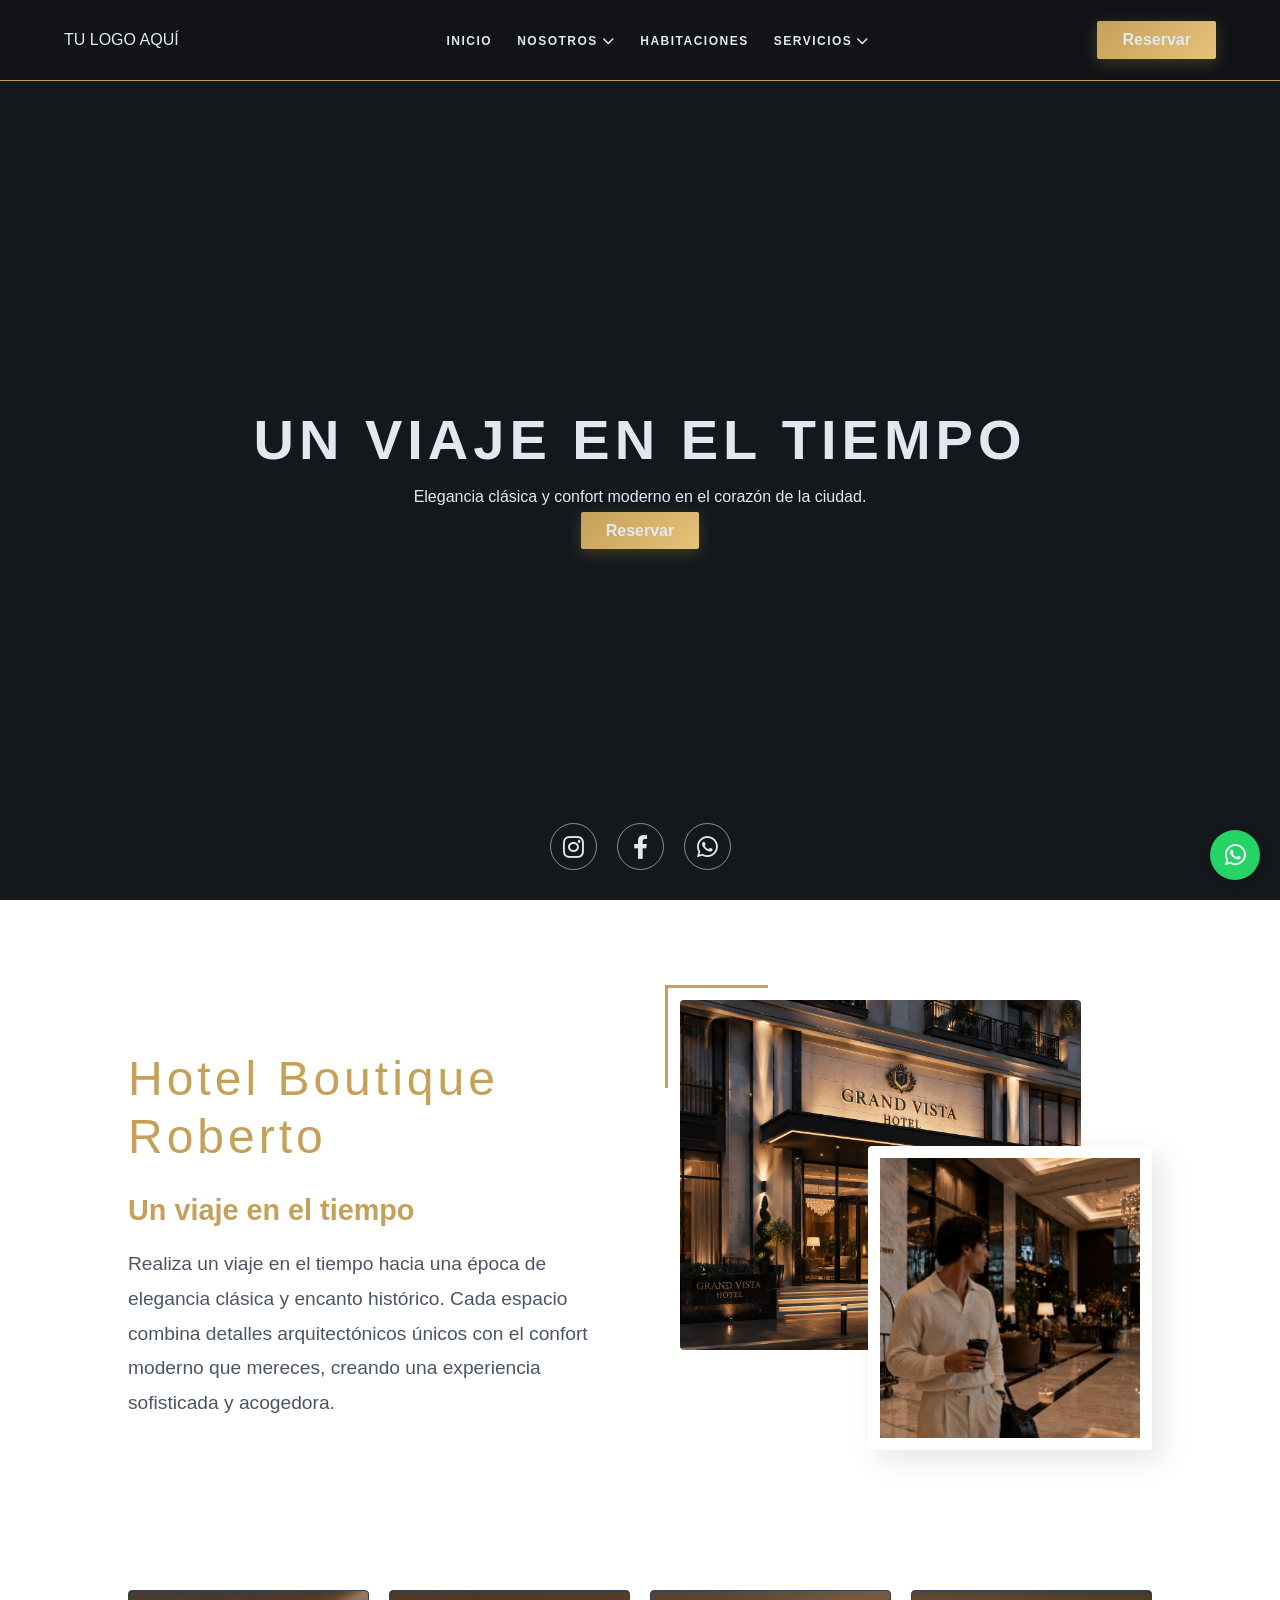
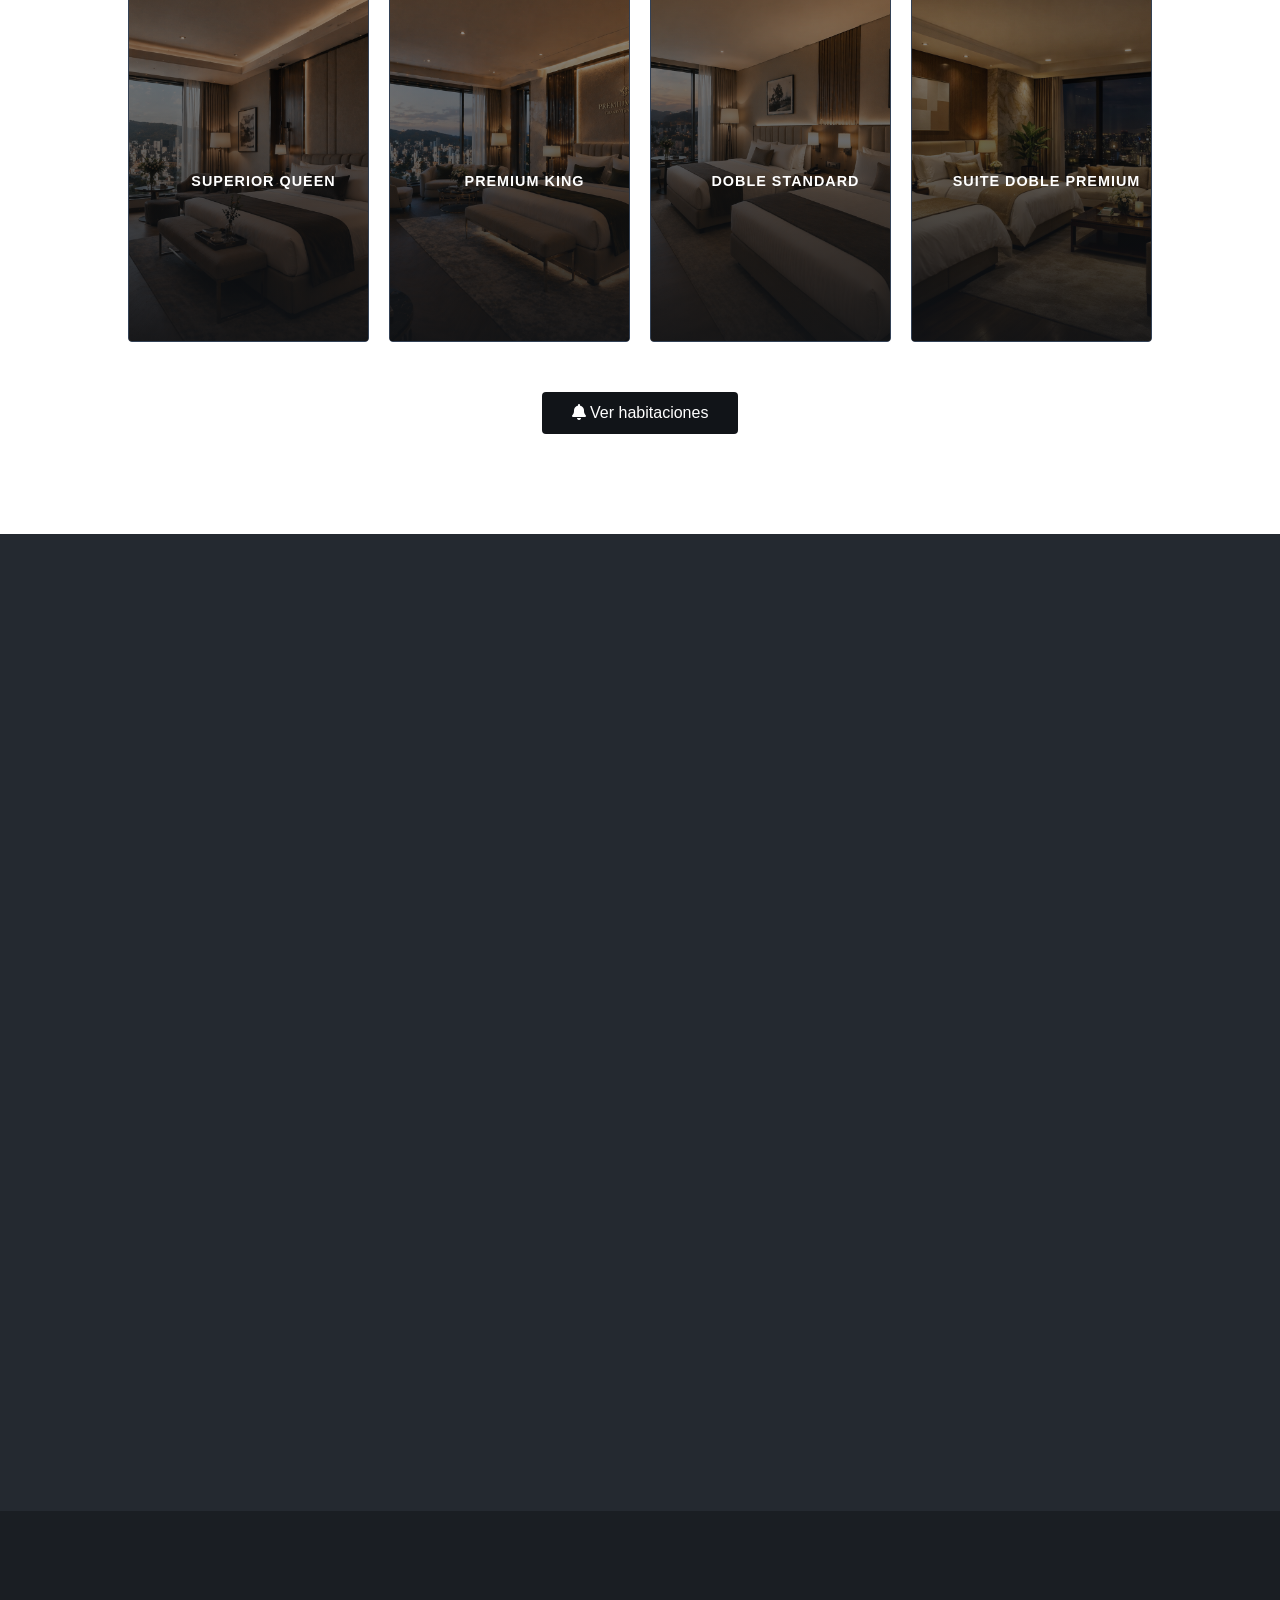
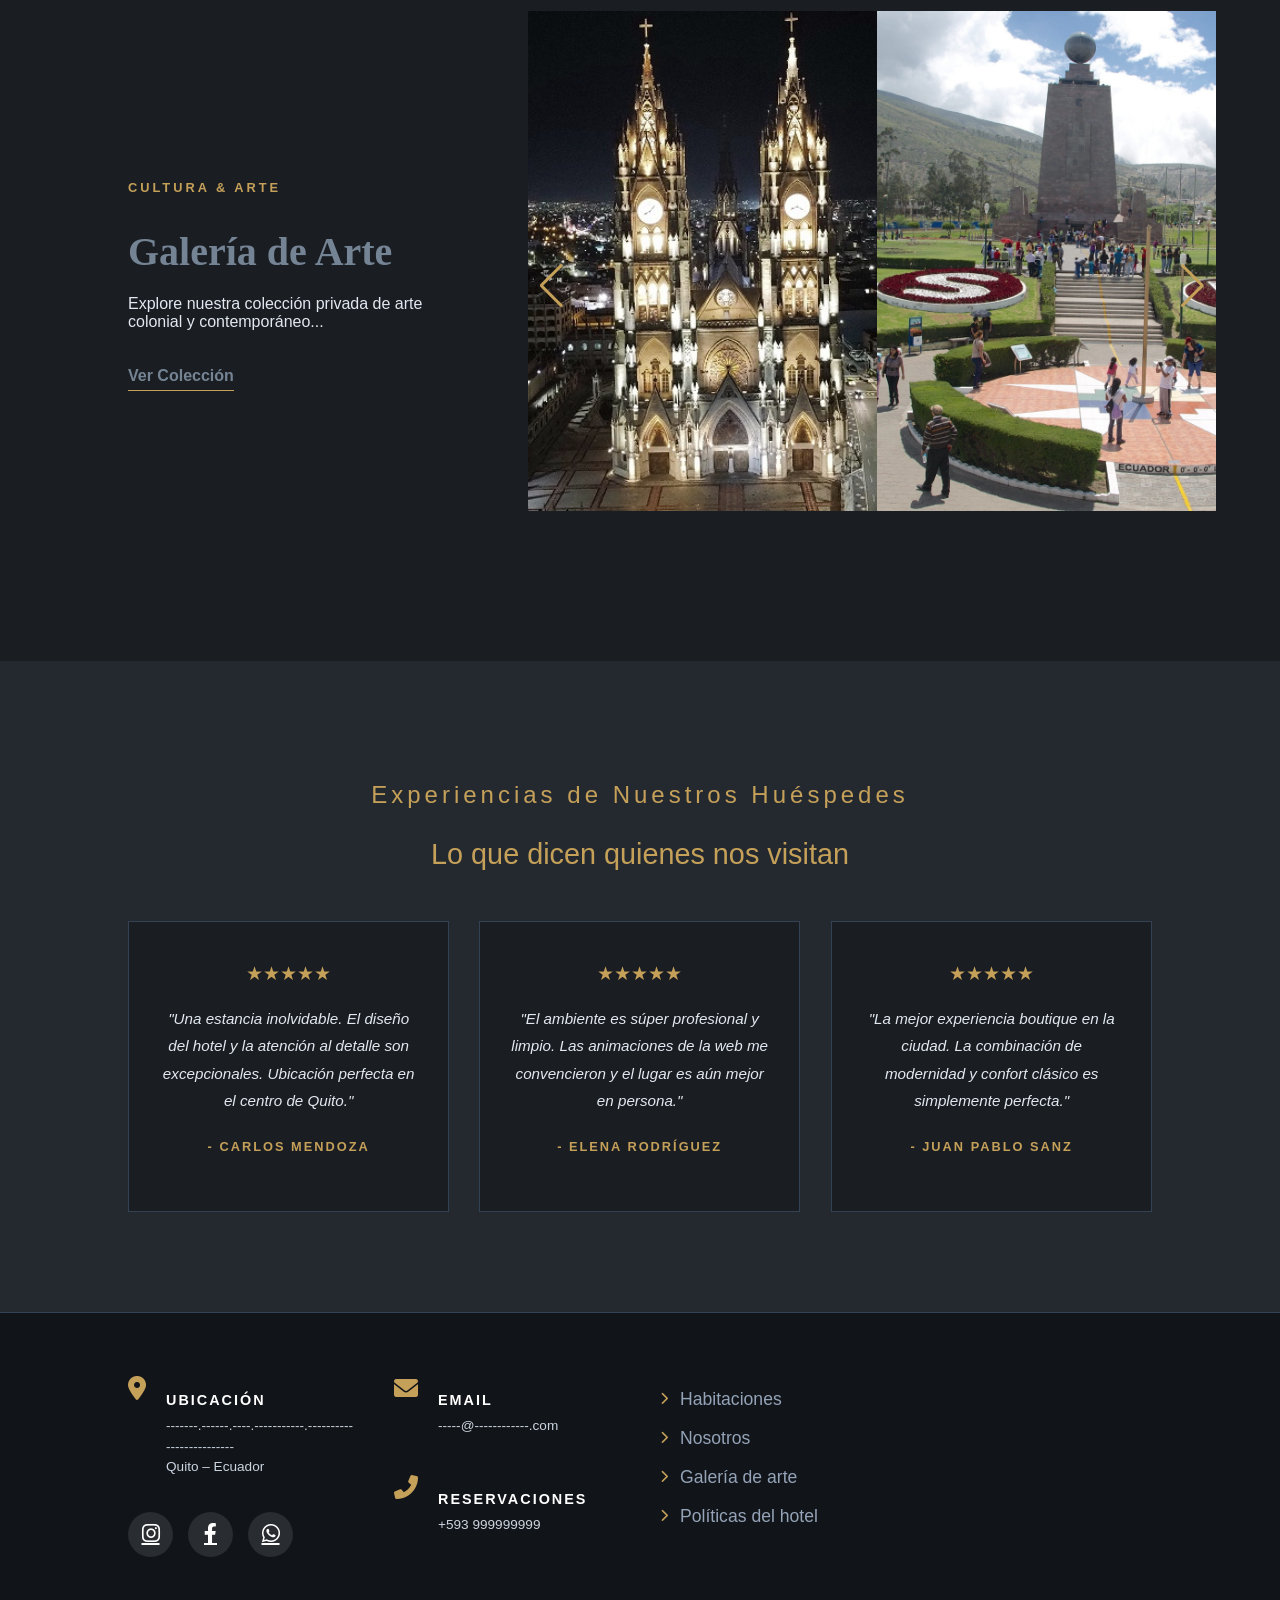
==== commit a4ae054f: "Nueva Actualizacion" ====
--- a/index.html
+++ b/index.html
@@ -12,30 +12,25 @@
     <header>
         <nav class="navbar">
             <div class="logo">TU LOGO AQUÍ</div>
-            <button class="menu-toggle" id="menu-btn">
-      <span class="bar"></span>
-      <span class="bar"></span>
-      <span class="bar"></span>
-    </button>
             <ul class="nav-links" id="nav-links">
                 <li><a href="#">Inicio</a></li>
                 <li class="dropdown">
-                    <a href="#">Nosotros <i class="fas fa-chevron-down"></i></a>
+                    <a href="#nosotros">Nosotros <i class="fas fa-chevron-down"></i></a>
                     <ul class="dropdown-content">
-                        <li><a href="#">Historia</a></li>
+                        <li><a href="#historia">Historia</a></li>
                         <br>
-                        <li><a href="#">Quito</a></li>
+                        <li><a href="#quito">Quito</a></li>
                     </ul>
                 </li>
                 <li><a href="#">Habitaciones</a></li>
                 <li class="dropdown">
-                    <a href="#">Servicios <i class="fas fa-chevron-down"></i></a>
+                    <a href="#servicios">Servicios <i class="fas fa-chevron-down"></i></a>
                     <ul class="dropdown-content">
-                        <li><a href="#">Restaurante</a></li>
+                        <li><a href="#restaurante">Restaurante</a></li>
                         <br>
-                        <li><a href="#">Galería de Arte</a></li>
+                        <li><a href="galeria.html">Galería</a></li>
                         <br>
-                        <li><a href="#">Servicio de habitaciones</a></li>
+                        <li><a href="#servicio-habitaciones">Servicio de habitaciones</a></li>
                     </ul>
                 </li>
             </ul>
@@ -52,7 +47,7 @@
     <div class="hero-text">
         <h1>UN VIAJE EN EL TIEMPO</h1>
         <p>Elegancia clásica y confort moderno en el corazón de la ciudad.</p>
-        <a href="#" class="btn-reserva">Reservar</a>
+        <a href="reservas.html" class="btn-reserva">Reservar</a>
     </div>
     <div class="hero-socials">
         <a href="https://instagram.com/tu-perfil" target="_blank"><i class="fab fa-instagram"></i></a>
--- a/css/style.css
+++ b/css/style.css
@@ -734,113 +734,70 @@
 }
 /* Estilos para móviles (pantallas menores a 768px) */
 @media (max-width: 768px) {
-    /* 1. Asegurar que el contenedor no corte el menú */
-    .navbar {
-        display: flex;
-        justify-content: space-between;
-        align-items: center;
-        position: relative;
-        padding: 10px 20px;
-        height: 70px; /* Ajusta al alto de tu header */
-        overflow: visible !important;
-    }
-
-    /* 2. Forzamos la visibilidad del botón hamburguesa */
-    .menu-toggle {
-        display: flex !important;
-        order: 2; /* Lo posicionamos a la derecha */
-        z-index: 1001;
-        cursor: pointer;
-    }
-
-    .bar {
-        background-color: white; 
-        display: block;
-        width: 25px;
-        height: 3px;
-        margin: 5px auto;
-    }
-
-    /* 3. El botón de reservar lo movemos a la izquierda o centro si estorba */
+    /* 1. Navbar: Ajuste de espacio para que todo quepa en una línea o se acomode */
+     .navbar {
+        flex-wrap: wrap;
+        position: fixed; /* O sticky, según uses */
+        width: 100vw !important; /* Ocupa el 100% del ancho de la ventana (Viewport Width) */
+        justify-content: center;
+        max-width: 100% !important; 
+        margin: 0 !important;   /* Elimina cualquier margen que lo esté centrando */
+        left: 0 !important;
+        right: 0 !important;
+        padding-left: 20px;     /* Padding interno para que el logo no pegue al borde físico */
+        padding-right: 20px;
+        box-sizing: border-box;
+        transition: transform 0.4s ease-in-out; /* Animación de subida/bajada */
+        z-index: 2000;
+    }
+    .navbar-hidden {
+    transform: translateY(-100%); /* Lo mueve hacia arriba exactamente su propia altura */
+    }
+
+    /* 3. Reconfiguración de los enlaces para que se vean como en PC pero pequeños */
+    .nav-links {
+        width: 100%; /* Los links ocuparán su propia fila al centro */
+        justify-content: center;
+        order: 2; /* Los pone debajo del logo */
+    }
+
+    .nav-links li {
+        padding: 0;
+        border: none; /* Quitamos las líneas de separación de la lista móvil */
+    }
+
+    .nav-links li a {
+        font-size: 13px !important; /* Texto más pequeño para que quepa */
+        padding: 5px;
+        letter-spacing: 0;
+    }
+
+    /* 4. Submenús (Dropdown): Los dejamos que funcionen por hover o los simplificamos */
+    .dropdown-content {
+        position: absolute !important; /* Vuelven a ser flotantes para no empujar el header */
+        background-color: var(--bg-secondary);
+        min-width: 140px;
+    }
+
+    .dropdown:hover .dropdown-content {
+        display: block !important;
+    }
+
+    .dropdown i {
+        font-size: 0.6rem; /* Icono de flecha más pequeño */
+        margin-left: 4px;
+    }
+
+    /* 5. Botón Reserva: Reducido para ahorrar espacio */
     .btn-reserva {
         order: 3;
-        font-size: 12px;
-        padding: 5px 10px;
-    }
-
-    /* 4. EL MENÚ DESPLEGABLE */
-    #nav-links {
-        display: none; 
-        flex-direction: column;
-        position: absolute;
-        top: 70px; /* Debe ser igual al alto de la navbar */
-        left: 0;
-        width: 100%;
-        background-color: rgba(30, 30, 30, 0.95); /* Semi-transparente para que se vea elegante */
-        padding: 20px 0;
-        margin: 0;
-        z-index: 1000;
-        list-style: none;
-    }
-
-    /* Clase que activa el JS */
-    #nav-links.active {
-        display: flex !important;
-    }
-
-    /* Links del menú */
-    .nav-links li {
-        text-align: center;
-        padding: 15px 0;
-        border-bottom: 1px solid #444;
-    }
-
-    .nav-links li a {
-        color: white !important;
-        font-size: 18px;
-        text-decoration: none;
-    }
-
-    /* Aseguramos que los submenús se desplacen hacia abajo y no floten */
-.dropdown-content {
-   display: none;
-        position: static !important;
-        width: 100%;
-        background-color: rgba(45, 45, 45, 0.98); /* Un gris más oscuro y sutil */
-        padding: 0;
-        margin: 0;
-        border-left: 4px solid #c9a46d; /* Una línea dorada lateral para dar jerarquía */
-    }
-
-/* Estilo para los enlaces dentro del submenú */
-.dropdown-content li a {
-   padding: 12px 20px 12px 40px !important; /* Más espacio a la izquierda */
-        font-size: 15px !important;
-        text-transform: uppercase;
-        letter-spacing: 1px;
-        color: #ddd !important;
-        border-bottom: 1px solid rgba(255,255,255,0.05);
-    }
-
-    /* Cuando el submenú está abierto */
-    .dropdown.open .dropdown-content {
-        display: block !important;
-        animation: fadeInDown 0.3s ease; /* Animación de entrada */
-    }
-
-    .dropdown i {
-    margin-left: 10px;
-    transition: transform 0.3s ease;
-    font-size: 0.8rem;
-}
-
-.dropdown.open > a i {
-    transform: rotate(180deg); /* La flecha apunta hacia arriba al abrir */
-    color: #c9a46d; /* Cambia a dorado al abrir */
-}
-
-    /* --- Resto de tus estilos --- */
-    .hero h1 { font-size: 2rem; }
+        font-size: 11px;
+        padding: 6px 12px;
+        white-space: nowrap; /* Evita que el texto se parta en dos líneas */
+    }
+
+    /* --- Resto de tus estilos de la página (Mantenidos) --- */
+    .hero h1 { font-size: 1.8rem; }
 
     .habitaciones-grid, .grid-servicios {
         grid-template-columns: 1fr 1fr !important; 
@@ -849,19 +806,18 @@
         display: grid;
     }
 
-    .habitacion-card { height: 200px !important; }
-    .card-img { height: 140px !important; }
+    .habitacion-card { height: 180px !important; }
+    .card-img { height: 120px !important; }
 
     .intro-superior { flex-direction: column; text-align: center; }
     .img-principal { width: 100%; height: 250px; }
     .img-flotante { display: none; }
 
-    .galeria-seccion { flex-direction: column; padding: 50px 5%; }
-    .swiper { height: 350px; }
-    
-}
-
-    /* WhatsApp */
+    .galeria-seccion { flex-direction: column; padding: 40px 5%; }
+    .swiper { height: 300px; }
+}
+
+/* WhatsApp y Animaciones se mantienen igual */
 .whatsapp-float {
     position: fixed; bottom: 20px; right: 20px; background: #25d366;
     color: #fff; width: 50px; height: 50px; border-radius: 50%;
--- a/css/style.css
+++ b/css/style.css
@@ -734,113 +734,70 @@
 }
 /* Estilos para móviles (pantallas menores a 768px) */
 @media (max-width: 768px) {
-    /* 1. Asegurar que el contenedor no corte el menú */
-    .navbar {
-        display: flex;
-        justify-content: space-between;
-        align-items: center;
-        position: relative;
-        padding: 10px 20px;
-        height: 70px; /* Ajusta al alto de tu header */
-        overflow: visible !important;
-    }
-
-    /* 2. Forzamos la visibilidad del botón hamburguesa */
-    .menu-toggle {
-        display: flex !important;
-        order: 2; /* Lo posicionamos a la derecha */
-        z-index: 1001;
-        cursor: pointer;
-    }
-
-    .bar {
-        background-color: white; 
-        display: block;
-        width: 25px;
-        height: 3px;
-        margin: 5px auto;
-    }
-
-    /* 3. El botón de reservar lo movemos a la izquierda o centro si estorba */
+    /* 1. Navbar: Ajuste de espacio para que todo quepa en una línea o se acomode */
+     .navbar {
+        flex-wrap: wrap;
+        position: fixed; /* O sticky, según uses */
+        width: 100vw !important; /* Ocupa el 100% del ancho de la ventana (Viewport Width) */
+        justify-content: center;
+        max-width: 100% !important; 
+        margin: 0 !important;   /* Elimina cualquier margen que lo esté centrando */
+        left: 0 !important;
+        right: 0 !important;
+        padding-left: 20px;     /* Padding interno para que el logo no pegue al borde físico */
+        padding-right: 20px;
+        box-sizing: border-box;
+        transition: transform 0.4s ease-in-out; /* Animación de subida/bajada */
+        z-index: 2000;
+    }
+    .navbar-hidden {
+    transform: translateY(-100%); /* Lo mueve hacia arriba exactamente su propia altura */
+    }
+
+    /* 3. Reconfiguración de los enlaces para que se vean como en PC pero pequeños */
+    .nav-links {
+        width: 100%; /* Los links ocuparán su propia fila al centro */
+        justify-content: center;
+        order: 2; /* Los pone debajo del logo */
+    }
+
+    .nav-links li {
+        padding: 0;
+        border: none; /* Quitamos las líneas de separación de la lista móvil */
+    }
+
+    .nav-links li a {
+        font-size: 13px !important; /* Texto más pequeño para que quepa */
+        padding: 5px;
+        letter-spacing: 0;
+    }
+
+    /* 4. Submenús (Dropdown): Los dejamos que funcionen por hover o los simplificamos */
+    .dropdown-content {
+        position: absolute !important; /* Vuelven a ser flotantes para no empujar el header */
+        background-color: var(--bg-secondary);
+        min-width: 140px;
+    }
+
+    .dropdown:hover .dropdown-content {
+        display: block !important;
+    }
+
+    .dropdown i {
+        font-size: 0.6rem; /* Icono de flecha más pequeño */
+        margin-left: 4px;
+    }
+
+    /* 5. Botón Reserva: Reducido para ahorrar espacio */
     .btn-reserva {
         order: 3;
-        font-size: 12px;
-        padding: 5px 10px;
-    }
-
-    /* 4. EL MENÚ DESPLEGABLE */
-    #nav-links {
-        display: none; 
-        flex-direction: column;
-        position: absolute;
-        top: 70px; /* Debe ser igual al alto de la navbar */
-        left: 0;
-        width: 100%;
-        background-color: rgba(30, 30, 30, 0.95); /* Semi-transparente para que se vea elegante */
-        padding: 20px 0;
-        margin: 0;
-        z-index: 1000;
-        list-style: none;
-    }
-
-    /* Clase que activa el JS */
-    #nav-links.active {
-        display: flex !important;
-    }
-
-    /* Links del menú */
-    .nav-links li {
-        text-align: center;
-        padding: 15px 0;
-        border-bottom: 1px solid #444;
-    }
-
-    .nav-links li a {
-        color: white !important;
-        font-size: 18px;
-        text-decoration: none;
-    }
-
-    /* Aseguramos que los submenús se desplacen hacia abajo y no floten */
-.dropdown-content {
-   display: none;
-        position: static !important;
-        width: 100%;
-        background-color: rgba(45, 45, 45, 0.98); /* Un gris más oscuro y sutil */
-        padding: 0;
-        margin: 0;
-        border-left: 4px solid #c9a46d; /* Una línea dorada lateral para dar jerarquía */
-    }
-
-/* Estilo para los enlaces dentro del submenú */
-.dropdown-content li a {
-   padding: 12px 20px 12px 40px !important; /* Más espacio a la izquierda */
-        font-size: 15px !important;
-        text-transform: uppercase;
-        letter-spacing: 1px;
-        color: #ddd !important;
-        border-bottom: 1px solid rgba(255,255,255,0.05);
-    }
-
-    /* Cuando el submenú está abierto */
-    .dropdown.open .dropdown-content {
-        display: block !important;
-        animation: fadeInDown 0.3s ease; /* Animación de entrada */
-    }
-
-    .dropdown i {
-    margin-left: 10px;
-    transition: transform 0.3s ease;
-    font-size: 0.8rem;
-}
-
-.dropdown.open > a i {
-    transform: rotate(180deg); /* La flecha apunta hacia arriba al abrir */
-    color: #c9a46d; /* Cambia a dorado al abrir */
-}
-
-    /* --- Resto de tus estilos --- */
-    .hero h1 { font-size: 2rem; }
+        font-size: 11px;
+        padding: 6px 12px;
+        white-space: nowrap; /* Evita que el texto se parta en dos líneas */
+    }
+
+    /* --- Resto de tus estilos de la página (Mantenidos) --- */
+    .hero h1 { font-size: 1.8rem; }
 
     .habitaciones-grid, .grid-servicios {
         grid-template-columns: 1fr 1fr !important; 
@@ -849,19 +806,18 @@
         display: grid;
     }
 
-    .habitacion-card { height: 200px !important; }
-    .card-img { height: 140px !important; }
+    .habitacion-card { height: 180px !important; }
+    .card-img { height: 120px !important; }
 
     .intro-superior { flex-direction: column; text-align: center; }
     .img-principal { width: 100%; height: 250px; }
     .img-flotante { display: none; }
 
-    .galeria-seccion { flex-direction: column; padding: 50px 5%; }
-    .swiper { height: 350px; }
-    
-}
-
-    /* WhatsApp */
+    .galeria-seccion { flex-direction: column; padding: 40px 5%; }
+    .swiper { height: 300px; }
+}
+
+/* WhatsApp y Animaciones se mantienen igual */
 .whatsapp-float {
     position: fixed; bottom: 20px; right: 20px; background: #25d366;
     color: #fff; width: 50px; height: 50px; border-radius: 50%;
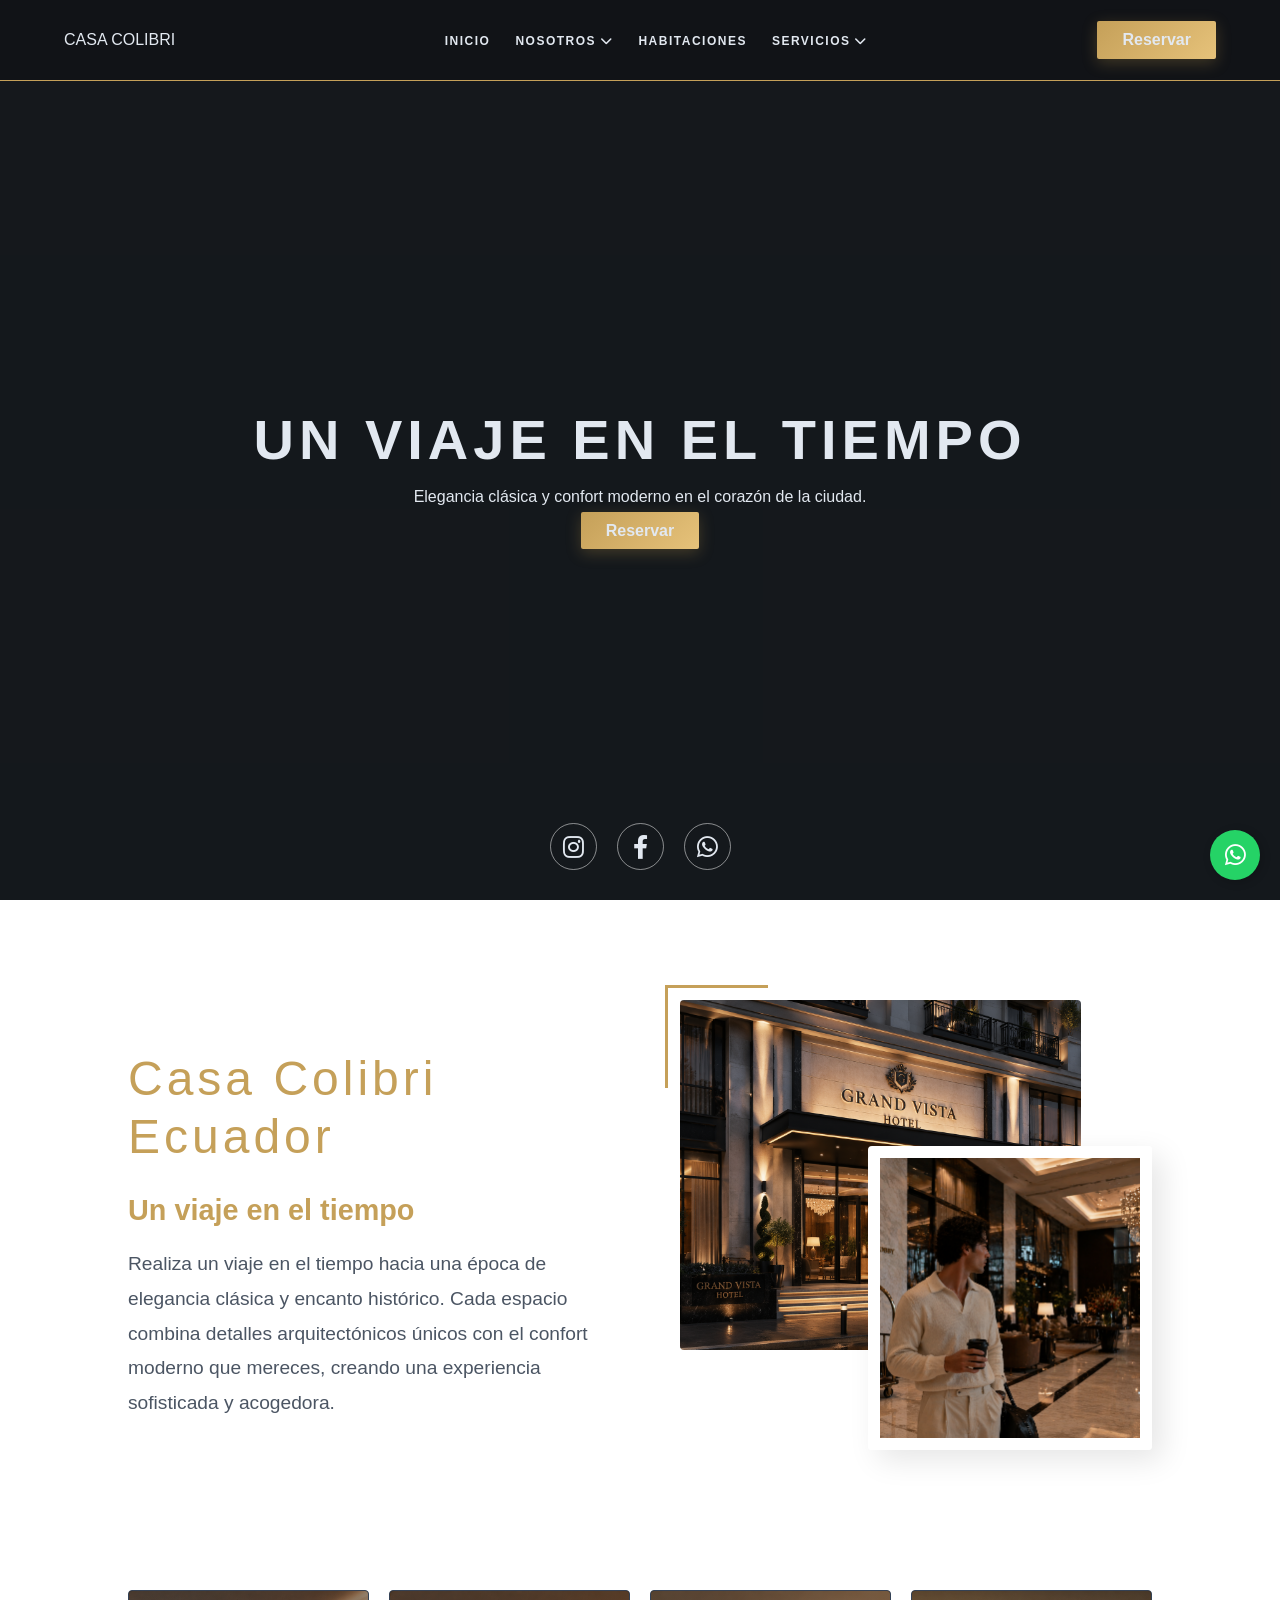
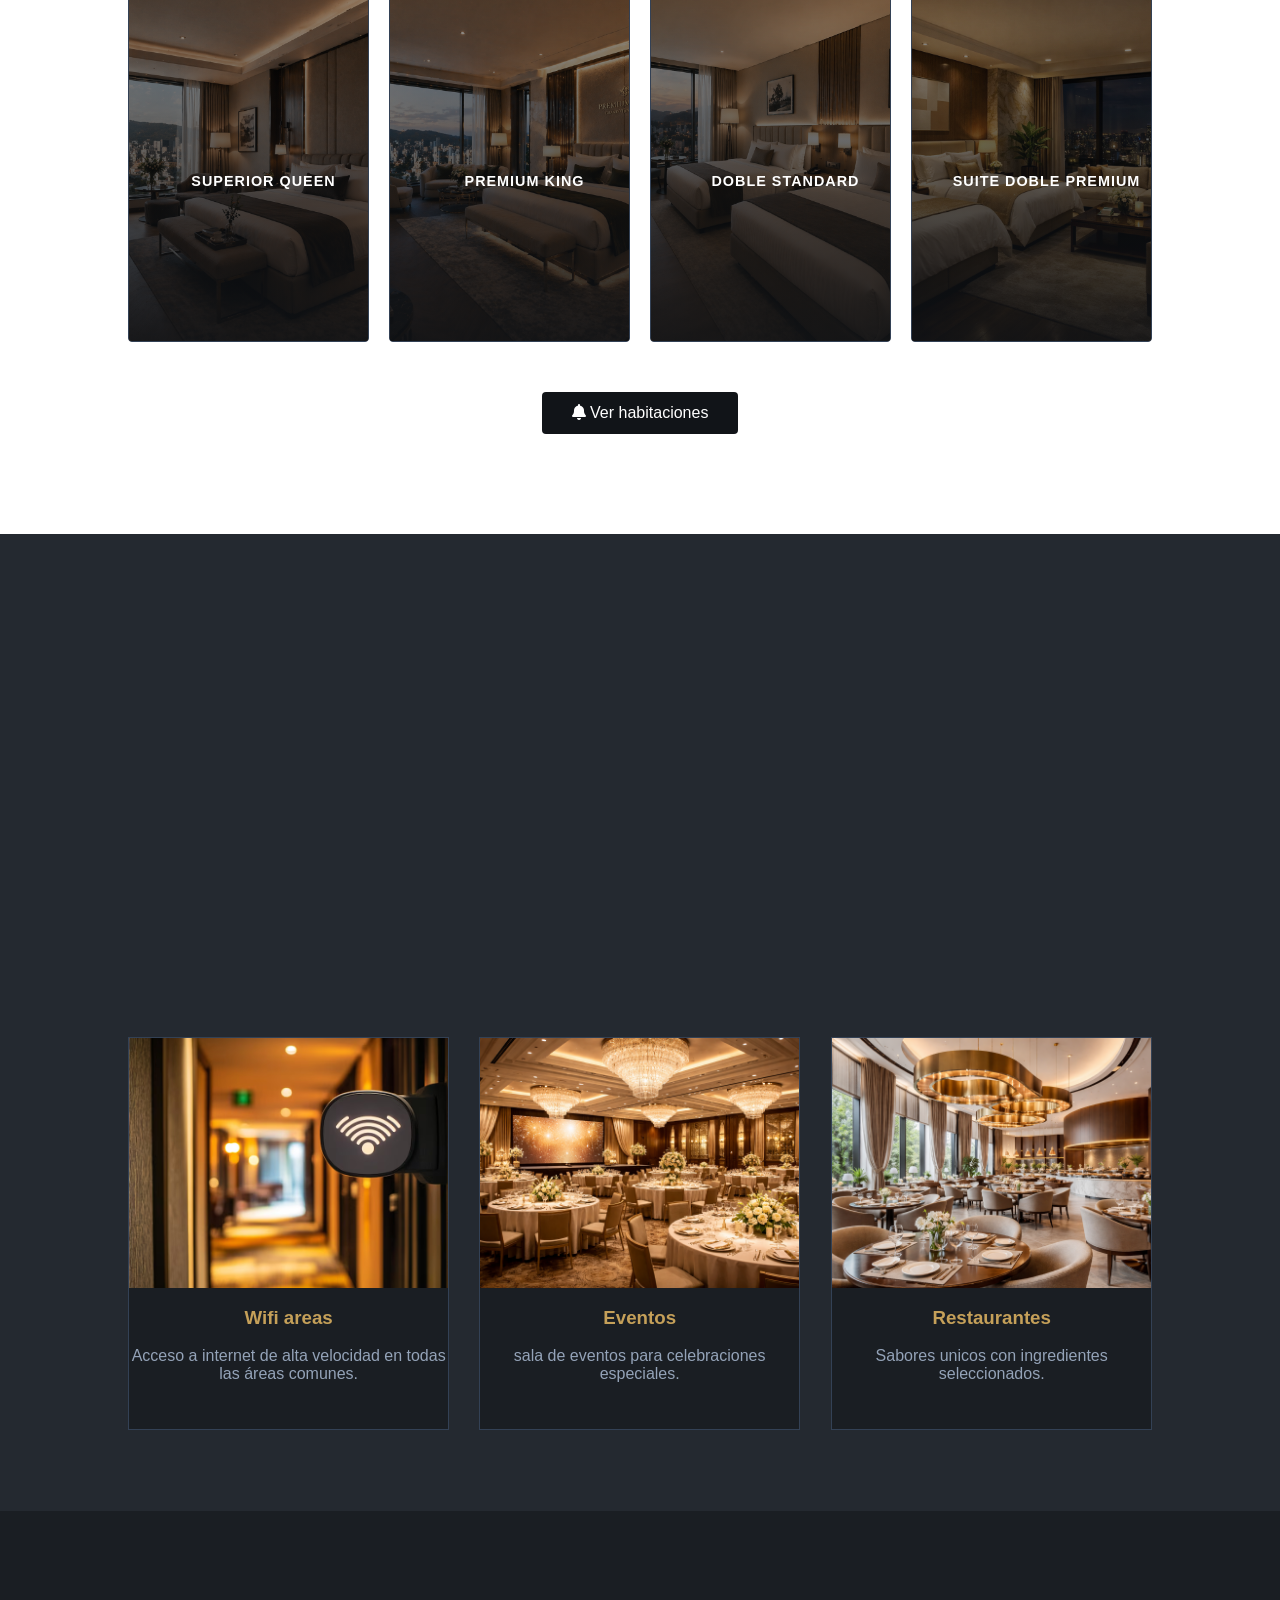
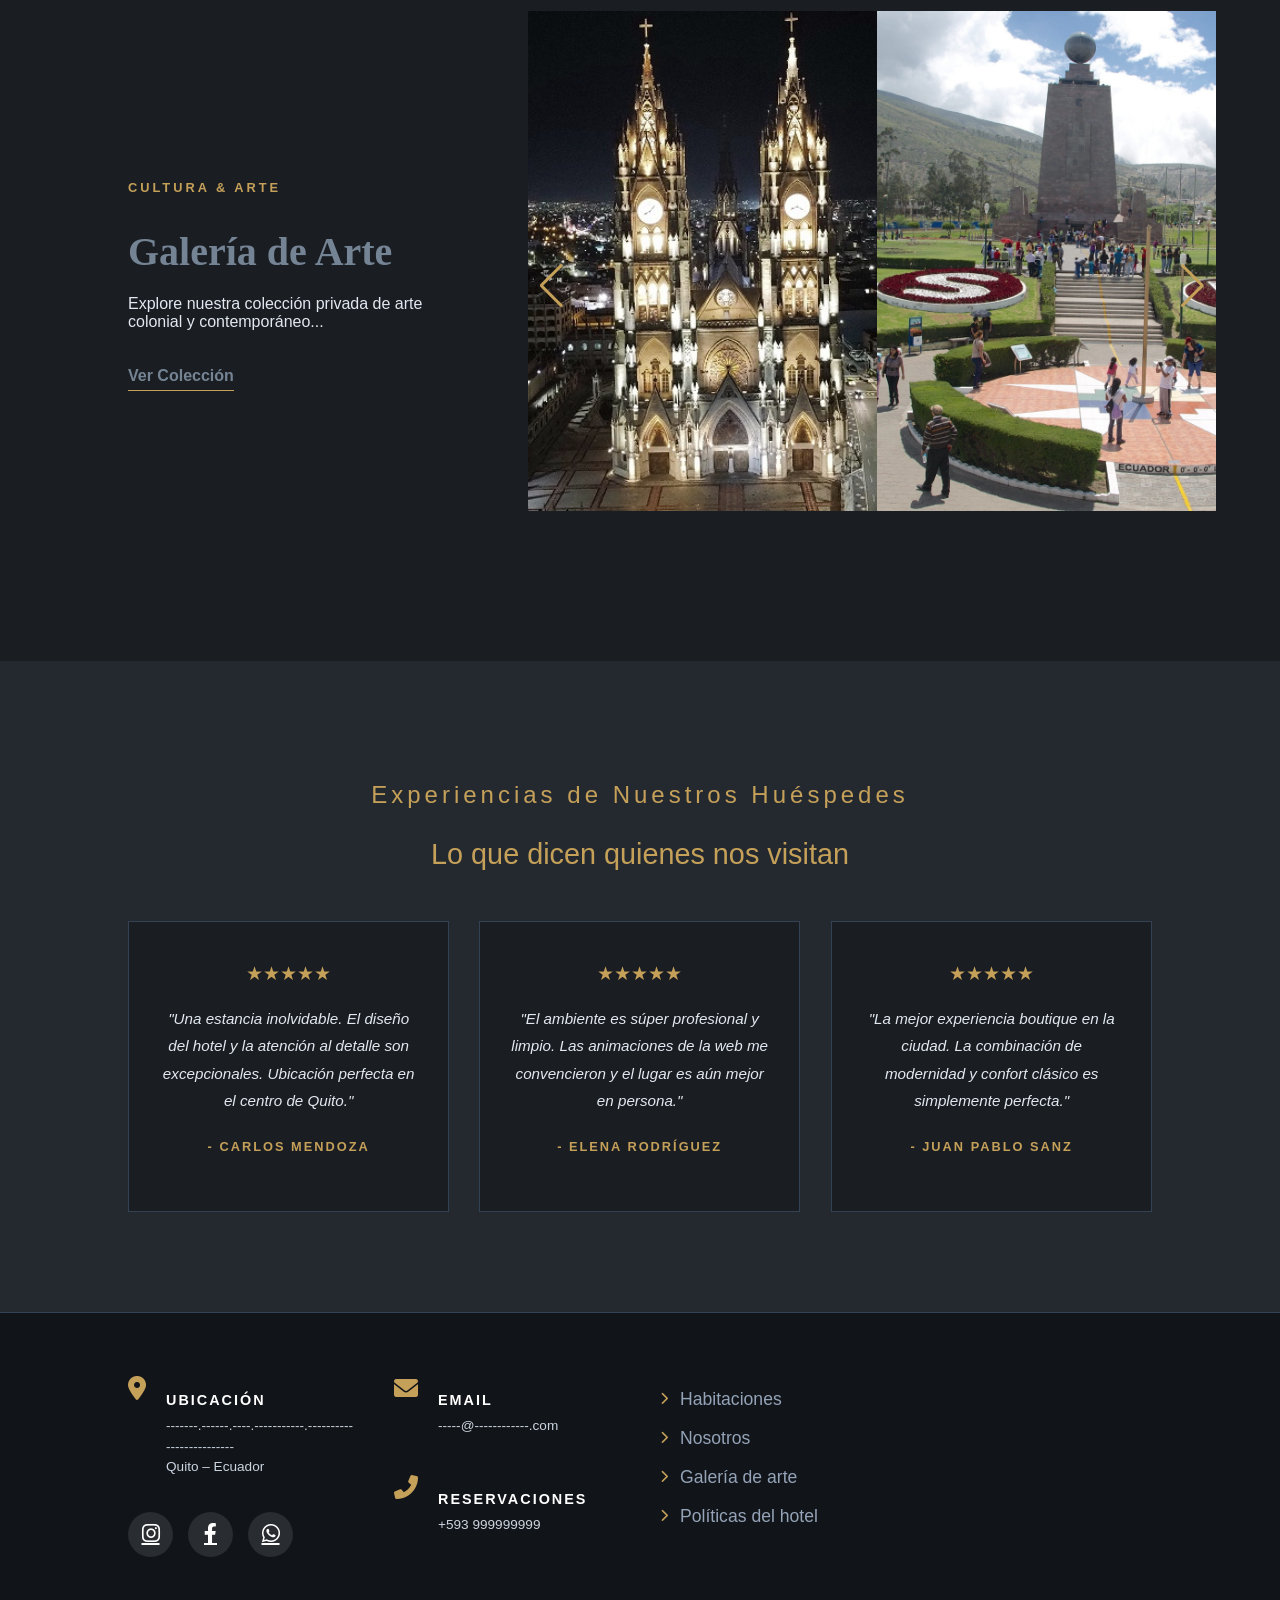
==== commit cb4d6830: "Add files via upload" ====
--- a/index.html
+++ b/index.html
@@ -11,7 +11,7 @@
 
     <header>
         <nav class="navbar">
-            <div class="logo">TU LOGO AQUÍ</div>
+            <div class="logo">CASA COLIBRI</div>
             <ul class="nav-links" id="nav-links">
                 <li><a href="#">Inicio</a></li>
                 <li class="dropdown">
@@ -60,7 +60,7 @@
     <div class="intro-container">
         <div class="intro-superior">
             <div class="intro-texto">
-                <h2 class="titulo-dorado">Hotel Boutique <br> Roberto</h2>
+                <h2 class="titulo-dorado">Casa Colibri <br> Ecuador</h2>
                 <h3 class="subtitulo-script">Un viaje en el tiempo</h3>
                 <p>Realiza un viaje en el tiempo hacia una época de elegancia clásica y encanto histórico. Cada espacio combina detalles arquitectónicos únicos con el confort moderno que mereces, creando una experiencia sofisticada y acogedora.</p>
             </div>
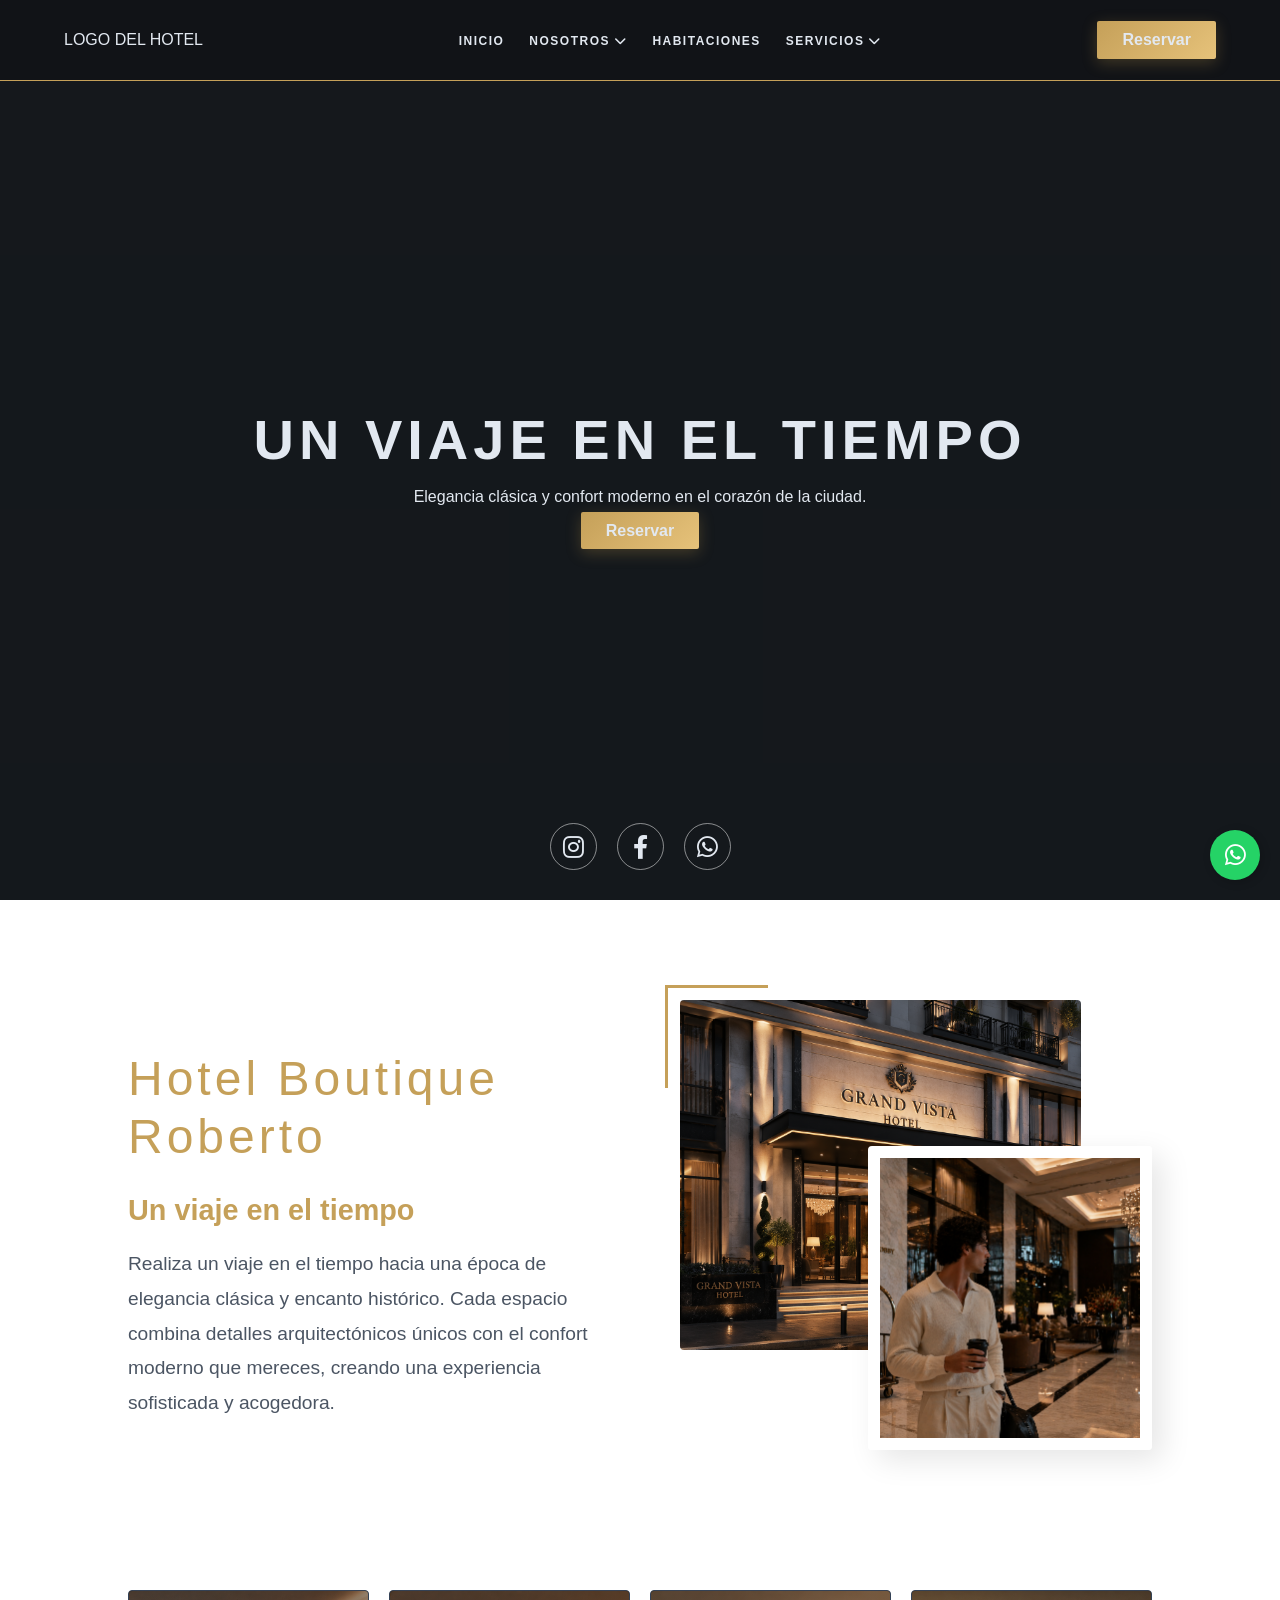
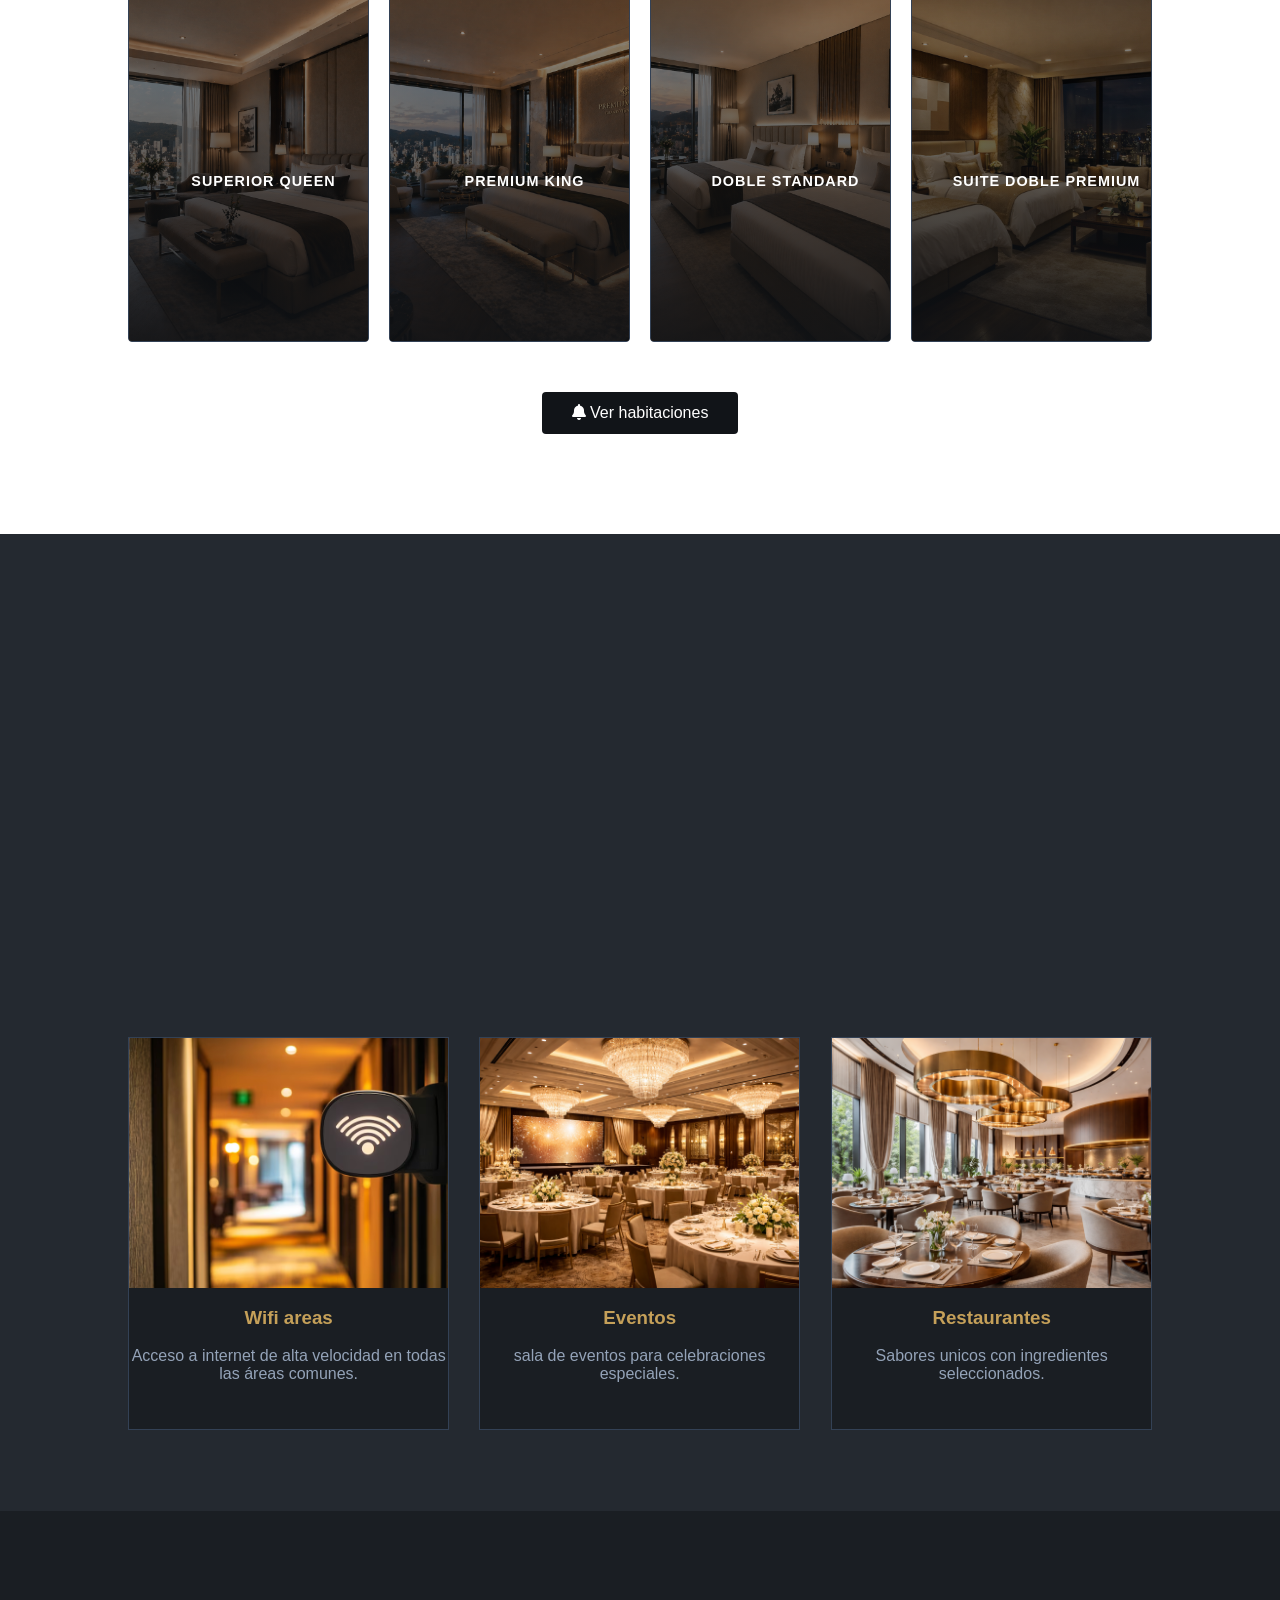
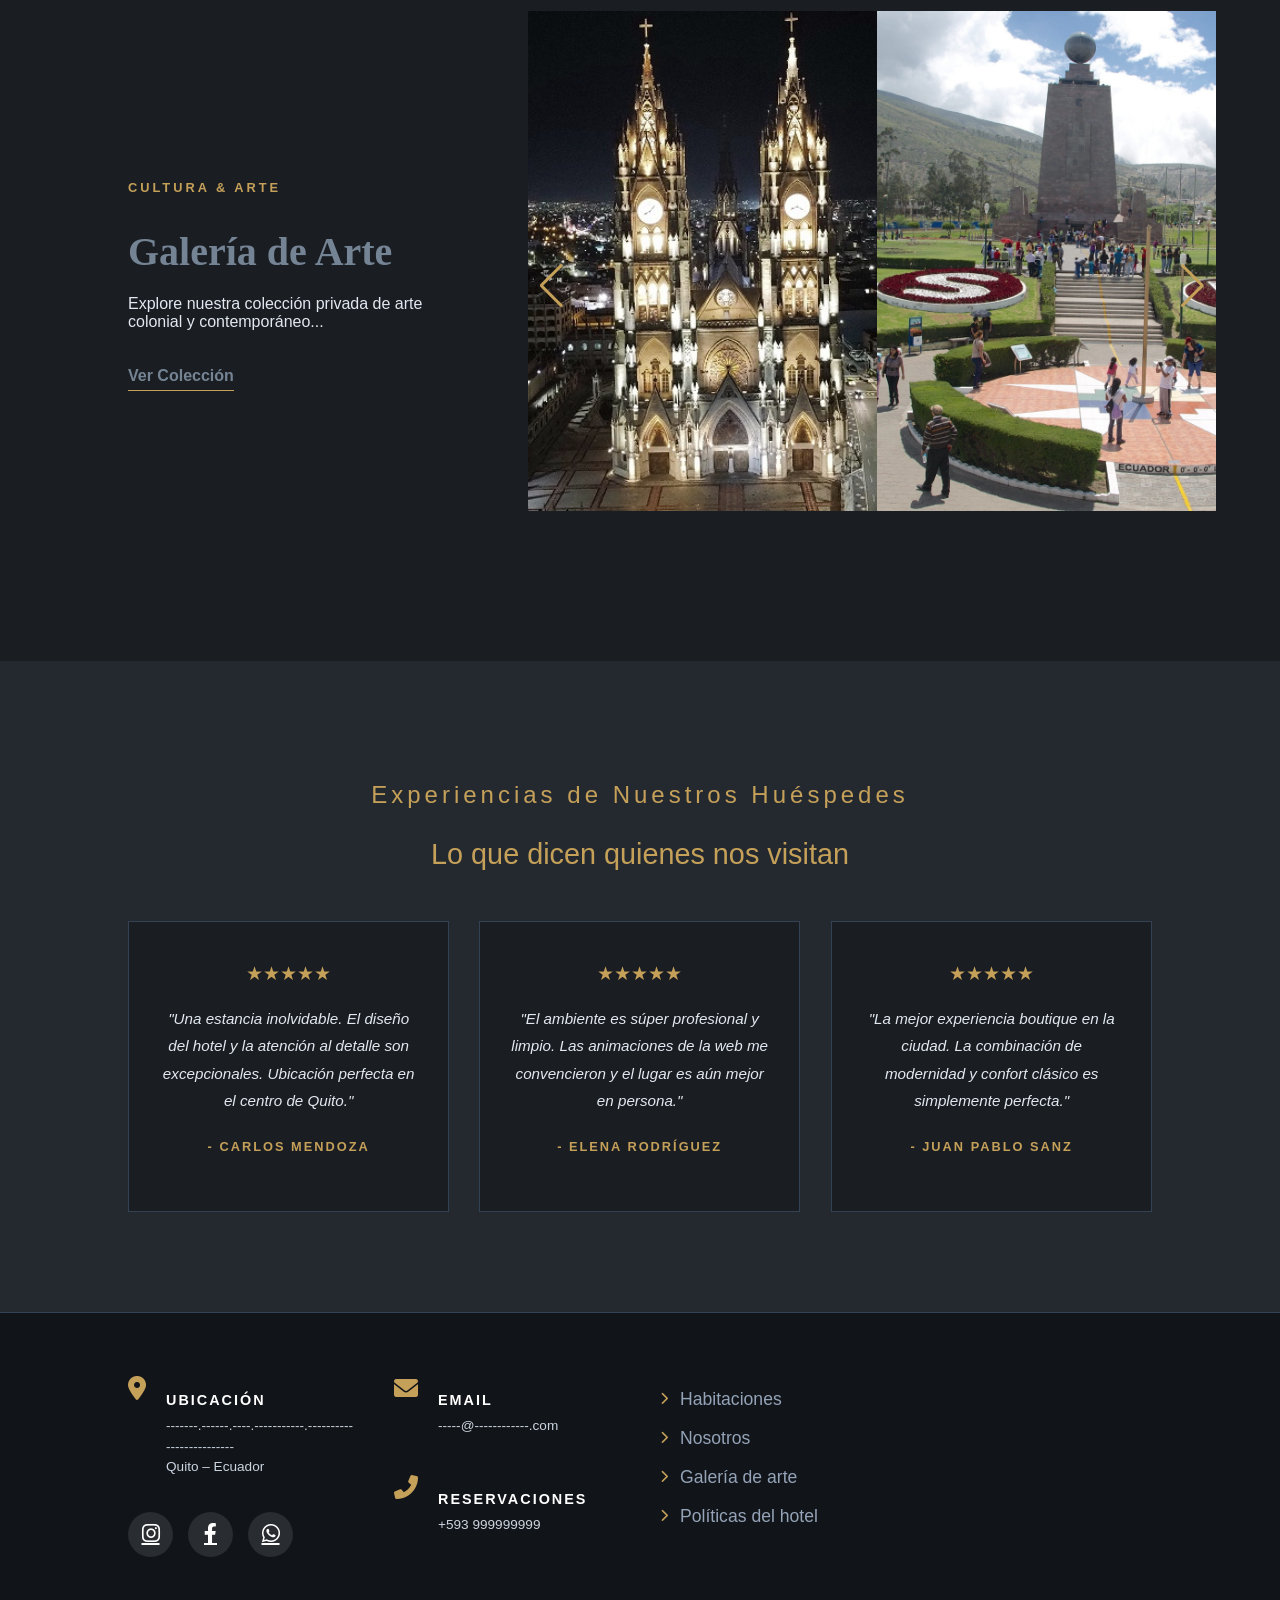
==== commit 74bcad46: "Add files via upload" ====
--- a/index.html
+++ b/index.html
@@ -11,7 +11,7 @@
 
     <header>
         <nav class="navbar">
-            <div class="logo">CASA COLIBRI</div>
+            <div class="logo">LOGO DEL HOTEL</div>
             <ul class="nav-links" id="nav-links">
                 <li><a href="#">Inicio</a></li>
                 <li class="dropdown">
@@ -60,7 +60,7 @@
     <div class="intro-container">
         <div class="intro-superior">
             <div class="intro-texto">
-                <h2 class="titulo-dorado">Casa Colibri <br> Ecuador</h2>
+                <h2 class="titulo-dorado"> Hotel Boutique <br> Roberto</h2>
                 <h3 class="subtitulo-script">Un viaje en el tiempo</h3>
                 <p>Realiza un viaje en el tiempo hacia una época de elegancia clásica y encanto histórico. Cada espacio combina detalles arquitectónicos únicos con el confort moderno que mereces, creando una experiencia sofisticada y acogedora.</p>
             </div>
